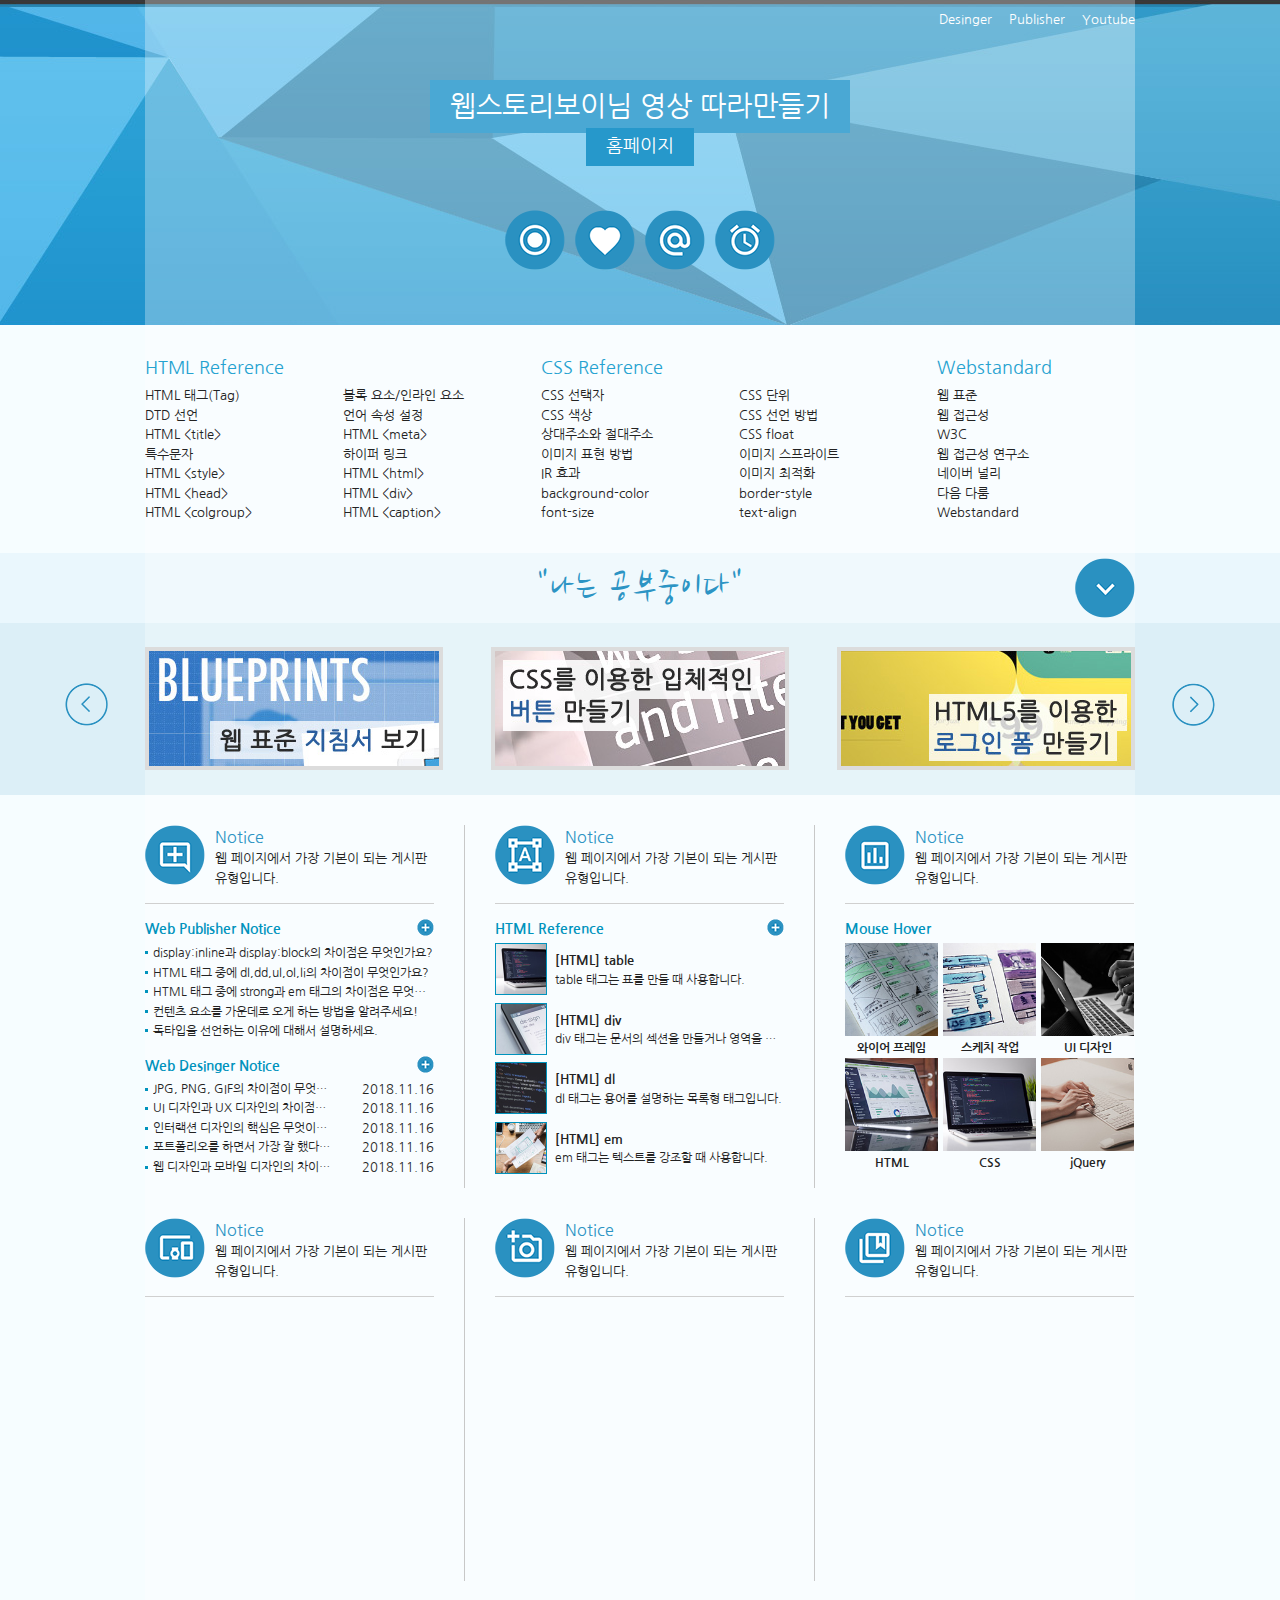
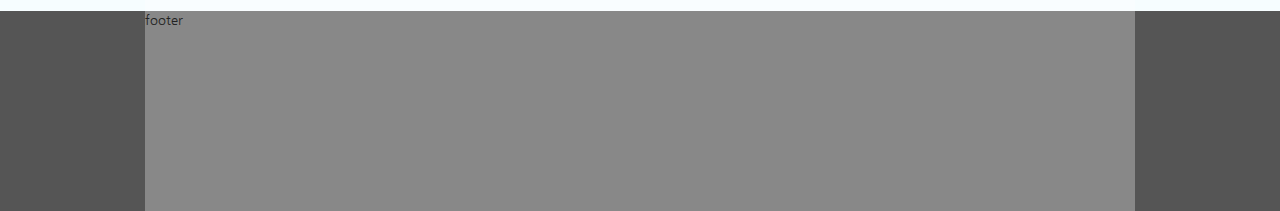
==== 08.WebStandard/index.html @ f5c6f132 "proceed with 22th lecture of 'Webstoryboy'" ====
<!DOCTYPE html>
<html lang="ko">
<head>
    <meta charset="UTF-8">
    <meta http-equiv="X-UA-Compatible" content="IE=edge">
    <meta name="viewport" content="width=device-width, initial-scale=1.0">
    <!-- author:작성자 / description:사이트설명(검색시노출) / keyword:검색키워드 -->
    <meta name="author" content="LeeCorder">
    <meta name="description" content="웹스토리보이님의 웹 표준 사이트 강의 따라만들기">
    <meta name="keyword" content="웹표준, 클론코딩">
    <title>웹표준사이트 따라만들기</title>

    <!-- CSS Style -->
    <link rel="stylesheet" href="./css/reset.css">
    <link rel="stylesheet" href="./css/style.css">

    <!-- WEB Fonts 1 -->
    <link rel="preconnect" href="https://fonts.googleapis.com">
    <link rel="preconnect" href="https://fonts.gstatic.com" crossorigin>
    <link href="https://fonts.googleapis.com/css2?family=Nanum+Gothic&display=swap" rel="stylesheet">
    <!-- WEB Fonts 2  -->
    <link href="https://fonts.googleapis.com/css2?family=Nanum+Brush+Script&display=swap" rel="stylesheet">

</head>
<body>
    <!-- SKIP NAV -->
    <div id="skip">
        <!-- 링크에 class는 사용불가 / id는 사용가능 -->
        <a href="#contents__nav">전체 메뉴 바로가기</a>
        <a href="#contents__banner">배너 영역 바로가기</a>
        <a href="#contents__main">컨텐츠 영역 바로가기</a>
    </div>
    <!-- //SKIP NAV -->


    <div id="wrap">
        <header id="header">
            <div class="container">
                <div class="header">
                    <div class="header__menu">
                        <a href="./index.html">Desinger</a>
                        <a href="./index.html">Publisher</a>
                        <a href="./index.html">Youtube</a>
                    </div>
                    <!-- //header__menu -->
                    <div class="header__title">
                        <h1>웹스토리보이님 영상 따라만들기</h1><br>
                        <a href="index.html">홈페이지</a>
                    </div>
                    <!-- //header__title -->

                    <!-- 이미지를 표현하는 방법
                            1. HTML img태그 이용
                               a. 의미있는 이미지 사용 시
                               b. alt속성으로 대체텍스트 제공

                            2. CSS background속성 이용
                               a. 의미없는 이미지 사용(단순 꾸미기)
                               b. 대체텍스트 미제공
                            
                            3. CSS bacgrond속성 이용하되 의미 있는 이미지 사용
                               a. 웹 표준 준수를 위해 ImageSprite기법, IR(imageReplacement) 이용
                               b. 이미지스프라이트 사용 시 유지보수 쉬우며, image 용량 많이 줄여짐
                            -->
                    <div class="header__icon">
                        <a href="#" class="icon1"><span class="ir_pharkMethod">icon1</span></a>
                        <a href="#" class="icon2"><span class="ir_pharkMethod">icon2</span></a>
                        <a href="#" class="icon3"><span class="ir_pharkMethod">icon3</span></a>
                        <a href="#" class="icon4"><span class="ir_pharkMethod">icon4</span></a>
                    </div>
                    <!-- //header__icon -->
                </div>
            </div>
        </header>
        <!-- //header -->

        <main id="contents">
            <div id="contents__nav">
                <div class="container">
                    <h2 class="ir_screenOut">전체 메뉴</h2>
                    <div class="nav">
                        <div>
                            <h3>HTML Reference</h3>
                            <ol>
                                <li><a href="#">HTML 태그(Tag)</a></li>
                                <li><a href="#">블록 요소/인라인 요소</a></li>
                                <li><a href="#">DTD 선언</a></li>
                                <li><a href="#">언어 속성 설정</a></li>
                                <li><a href="#">HTML &lt;title&gt;</a></li>
                                <li><a href="#">HTML &lt;meta&gt;</a></li>
                                <li><a href="#">특수문자</a></li>
                                <li><a href="#">하이퍼 링크</a></li>
                                <li><a href="#">HTML &lt;style&gt;</a></li>
                                <li><a href="#">HTML &lt;html&gt;</a></li>
                                <li><a href="#">HTML &lt;head&gt;</a></li>
                                <li><a href="#">HTML &lt;div&gt;</a></li>
                                <li><a href="#">HTML &lt;colgroup&gt;</a></li>
                                <li><a href="#">HTML &lt;caption&gt;</a></li>
                            </ol>
                        </div>
                        <div>
                            <h3>CSS  Reference</h3>
                            <ol>
                                <li><a href="#">CSS 선택자</a></li>
                                <li><a href="#">CSS 단위</a></li>
                                <li><a href="#">CSS 색상</a></li>
                                <li><a href="#">CSS 선언 방법</a></li>
                                <li><a href="#">상대주소와 절대주소</a></li>
                                <li><a href="#">CSS float</a></li>
                                <li><a href="#">이미지 표현 방법</a></li>
                                <li><a href="#">이미지 스프라이트</a></li>
                                <li><a href="#">IR 효과</a></li>
                                <li><a href="#">이미지 최적화</a></li>
                                <li><a href="#">background-color</a></li>
                                <li><a href="#">border-style</a></li>
                                <li><a href="#">font-size</a></li>
                                <li><a href="#">text-align</a></li>
                            </ol>                            
                        </div>
                        <div class="last">
                            <h3>Webstandard</h3>
                            <ol>
                                <li><a href="#">웹 표준</a></li>
                                <li><a href="#">웹 접근성</a></li>
                                <li><a href="#">W3C</a></li>
                                <li><a href="#">웹 접근성 연구소</a></li>
                                <li><a href="#">네이버 널리</a></li>
                                <li><a href="#">다음 다룸</a></li>
                                <li><a href="#">Webstandard</a></li>
                            </ol>
                        </div>
                    </div>
                </div>
            </div>
            <!-- //contents__nav -->
            <div id="contents__title">
                <div class="container">
                    <div class="title">
                        <h2>"나는 공부중이다"</h2>
                        <a href="#" class="btn"><span class="ir_pharkMethod">전체메뉴</span></a>
                    </div>
                </div>
            </div>
            <!-- //contents__title -->
            <div id="contents__banner">
                <div class="container">
                    <div class="banner">
                    <a href="#" class="prev"><span class="ir_screenOut">이전 이미지</span></a>
                    <ul>
                        <li class="banner__img1"><a href="#"><img src="img/banner_link1.jpg" alt="웹 표준 지침서 보기"></a></li>
                        <li class="banner__img2"><a href="#"><img src="img/banner_link2.jpg" alt="CSS 버튼 만들기"></a></li>
                        <li class="banner__img3"><a href="#"><img src="img/banner_link3.jpg" alt="로그인 폼 만들기"></a></li>
                    </ul>
                    <a href="#" class="next"><span class="ir_screenOut">다음 이미지</span></a>
                    </div>
                </div>
            </div>
            <!-- //contents__banner -->
            <div id="contents__main">
                <div class="container">
                    <div class="contents__column">
                        <div class="column col1">
                            <h3><span class="icon_img ir_screenOut">아이콘</span><span class="icon_title">Notice</span></h3>
                            <p class="icon_description">웹 페이지에서 가장 기본이 되는 게시판 유형입니다.</p>
                            <!-- 게시판 -->
                            <div class="notice">
                                <h4>Web Publisher Notice</h4>
                                <ul>
                                    <li><a href="#">display:inline과 display:block의 차이점은 무엇인가요?</a></li>
                                    <li><a href="#">HTML 태그 중에 dl,dd,ul,ol,li의 차이점이 무엇인가요?</a></li>
                                    <li><a href="#">HTML 태그 중에 strong과 em 태그의 차이점은 무엇인가요?</a></li>
                                    <li><a href="#">컨텐츠 요소를 가운데로 오게 하는 방법을 알려주세요!</a></li>
                                    <li><a href="#">독타입을 선언하는 이유에 대해서 설명하세요.</a></li>
                                </ul>
                                <a href="#" class="more ir_screenOut" title="더보기">더 보기</a>
                            </div>
                            <!-- //게시판 -->
                            <!-- 게시판2 -->
                            <div class="notice2">
                                <h4>Web Desinger Notice</h4>
                                <ul>
                                    <li><a href="#">JPG, PNG, GIF의 차이점이 무엇인가요?</a><span>2018.11.16</span></li>
                                    <li><a href="#">UI 디자인과 UX 디자인의 차이점을 설명하세요.</a><span>2018.11.16</span></li>
                                    <li><a href="#">인터랙션 디자인의 핵심은 무엇이라고 생각하나요?</a><span>2018.11.16</span></li>
                                    <li><a href="#">포트폴리오를 하면서 가장 잘 했다고 생각하는 부분은 무엇인가요?</a><span>2018.11.16</span></li>
                                    <li><a href="#">웹 디자인과 모바일 디자인의 차이가 무엇이라고 생각하나요?</a><span>2018.11.16</span></li>
                                </ul>
                                <a href="#" class="more ir_screenOut" title="더보기">더보기</a>
                            </div>
                            <!-- //게시판2 -->
                        </div>
                        <!-- //col1 -->

                        <div class="column col2">
                            <h3><span class="icon_img ir_screenOut">아이콘</span><span class="icon_title">Notice</span></h3>
                            <p class="icon_description">웹 페이지에서 가장 기본이 되는 게시판 유형입니다.</p>
                            <!-- 게시판3 -->
                            <div class="notice3">
                                <h4>HTML Reference</h4>
                                <ul>
                                    <li>
                                        <a href="#">
                                            <img src="img/notice01.jpg" alt="이미지1">
                                            <strong>[HTML] table</strong>
                                            <span>table 태그는 표를 만들 때 사용합니다.</span>
                                        </a>
                                    </li>
                                    <li>
                                        <a href="#">
                                            <img src="img/notice02.jpg" alt="이미지2">
                                            <strong>[HTML] div</strong>
                                            <span>div 태그는 문서의 섹션을 만들거나 영역을 나눌 때 사용합니다.</span>
                                        </a>
                                    </li>
                                    <li>
                                        <a href="#">
                                            <img src="img/notice03.jpg" alt="이미지3">
                                            <strong>[HTML] dl</strong>
                                            <span>dl 태그는 용어를 설명하는 목록형 태그입니다.</span>
                                        </a>
                                    </li>
                                    <li>
                                        <a href="#">
                                            <img src="img/notice04.jpg" alt="이미지4">
                                            <strong>[HTML] em</strong>
                                            <span>em 태그는 텍스트를 강조할 때 사용합니다.</span>
                                        </a>
                                    </li>
                                </ul>
                                <a href="#" class="more ir_screenOut" title="더보기">더보기</a>                                
                            </div>
                            <!-- //게시판3 -->
                        </div>
                        <!-- //col2 -->

                        <div class="column col3">
                            <h3><span class="icon_img ir_screenOut">아이콘</span><span class="icon_title">Notice</span></h3>
                            <p class="icon_description">웹 페이지에서 가장 기본이 되는 게시판 유형입니다.</p>
                            <!-- 게시판4 hover효과-->
                            <div class="notice__hover">
                                <h4>Mouse Hover</h4>
                                <ul>
                                    <li>
                                        <a href="#">
                                            <span><img src="img/sban01.jpg" alt="이미지1">
                                                <em>바로가기</em></span>
                                            <strong>와이어 프레임</strong>
                                        </a>
                                    </li>
                                    <li>
                                        <a href="#">
                                            <span><img src="img/sban02.jpg" alt="이미지2">
                                                <em>바로가기</em></span>
                                            <strong>스케치 작업</strong> 
                                        </a>
                                    </li>
                                    <li>
                                        <a href="#">
                                            <span><img src="img/sban03.jpg" alt="이미지3">
                                                <em>바로가기</em></span>
                                            <strong>UI 디자인</strong>
                                        </a>
                                    </li>
                                </ul>
                            </div>
                            <!-- //게시판4 -->
                            <!-- 게시판4 hover효과2-->
                            <div class="notice__hover2">
                                <h4 class="ir_screenOut">Mouse Hover</h4>
                                <ul>
                                    <li>
                                        <a href="#">
                                            <span><img src="img/sban04.jpg" alt="이미지4">
                                                <em>바로가기</em></span>
                                            <strong>HTML</strong>
                                        </a>
                                    </li>
                                    <li>
                                        <a href="#">
                                            <span><img src="img/sban05.jpg" alt="이미지5"> 
                                                <em>바로가기</em></span>
                                            <strong>CSS</strong> 
                                        </a>
                                    </li>
                                    <li>
                                        <a href="#">
                                            <span><img src="img/sban06.jpg" alt="이미지6">
                                                <em>바로가기</em></span>
                                            <strong>jQuery</strong>
                                        </a>
                                    </li>
                                </ul>
                            </div>
                            <!-- //게시판4 -->
                        </div>
                        <!-- //col3 -->
                        
                        <div class="column col4">
                            <h3><span class="icon_img ir_screenOut">아이콘</span><span class="icon_title">Notice</span></h3>
                            <p class="icon_description">웹 페이지에서 가장 기본이 되는 게시판 유형입니다.</p>
                        </div>
                        <!-- //col4 -->
                        
                        <div class="column col5">
                            <h3><span class="icon_img ir_screenOut">아이콘</span><span class="icon_title">Notice</span></h3>
                            <p class="icon_description">웹 페이지에서 가장 기본이 되는 게시판 유형입니다.</p>
                        </div>
                        <!-- //col5 -->
                        
                        <div class="column col6">
                            <h3><span class="icon_img ir_screenOut">아이콘</span><span class="icon_title">Notice</span></h3>
                            <p class="icon_description">웹 페이지에서 가장 기본이 되는 게시판 유형입니다.</p>
                        </div>
                        <!-- //col6 -->
                    </div>
                </div>
            </div>
            <!-- //contents__main -->
        </main>
        <!-- //contents -->

        <footer id="footer">
            <div class="container">footer</div>
        </footer>
    </div>
    <!-- //wrap -->
</body>
</html>
---- 08.WebStandard/css/style.css ----
@charset "utf-8";

/* 스킵 */
#skip {
    position: relative;
}
#skip a {
    position: absolute;
    left: 0;
    top: -35px;
    border: 1px solid #fff;
    background-color: #333;
    line-height: 30px;
    text-align: center;
}
#skip a:active,
#skip a:focus {top: 0;}

/* 레이아웃 */
/* #wrap {
    width: 100%;
} */
#header {
/*     width: 100%; */
    height: 325px;
    background: url(../img/header_bg.jpg) center top repeat-x;
}
/* #contents {
    width: 100%;
    height: 800px;
    background-color: #ccc;
} */
#footer {
/*     width: 100%; */
    height: 200px;
    background-color: #555;
}

/* 컨테이너 */
.container {
    width: 990px;
    margin: 0 auto;
    height: inherit;
    background-color: rgba(255, 255, 255, 0.3);
}

/* 컨텐츠 레이아웃 */
#contents__nav {
/*     width: 100%;
    height: 200px; */
    background-color: #f6fdff;
}
#contents__title {
/*     width: 100%;
    height: 200px; */
    background-color: #eaf7fd;
}
#contents__banner {
/*     width: 100%;
    height: 200px; */
    background-color: #dceff7;
}
#contents__main {
/*     width: 100%;
    height: 200px; */
    background-color: #f6fdff;
}

/* 헤더 */

.header .header__menu {
    text-align: right;
}
.header .header__menu a {
    color: #fff;
    padding: 10px 0px 10px 13px;
    display: inline-block;
}
.header .header__menu a:hover {
    color: #666;
}

.header .header__title {
    text-align: center;
}
.header .header__title h1 {
    display: inline-block;
    background-color: #4aa8d4;
    font-size: 28px;
    padding: 5px 20px 6px 20px;
    color: #fff;
    margin-top: 40px;
    font-weight: normal;
/*     text-transform: uppercase; */
}

.header .header__title a {
    display: inline-block;
    background-color: #2698cb;
    font-size: 18px;
    color: #fff;
    padding: 5px 20px 6px 20px;
    margin-top: -5px;
}

.header .header__icon {
    text-align: center;
    margin-top: 30px;
}
.header .header__icon a {
    width: 60px;
    height: 60px;
    background: url(../img/icon.png);
    display: inline-block;
    margin: 0 3px;
}
/* ImageSprite icon */
.header .header__icon a.icon1 {
    background-position: 0 0;
}
.header .header__icon a.icon2 {
    background-position: 0 -60px;
}
.header .header__icon a.icon3 {
    background-position: 0 -120px;
}
.header .header__icon a.icon4 {
    background-position: 0 -180px;
}

/* MouseOver Effect */
.header .header__icon a.icon1:hover {
    background-position: -60px 0;
}
.header .header__icon a.icon2:hover {
    background-position: -60px -60px;
}
.header .header__icon a.icon3:hover {
    background-position: -60px -120px;
}
.header .header__icon a.icon4:hover {
    background-position: -60px -180px;
}

/* float:left 로 인한 영역깨짐(height:0) 방지법
    1. 깨지는 영역에 똑같이 float:left 사용.(X)
        -모든 박스에 float:left를 사용해야 함
    2. float의 성질을 차단하는 clear:both 사용(X)
        -어떤 영역이 깨졌는지 찾기 어려움.
    3. float를 사용한 상위 박스한테 overflow:hidden 사용(완벽하진 않지만 그나마 사용)
    4. clearfix를 사용(제일 좋은 방법)
*/

/* 전체 메뉴 */
.nav {
    overflow: hidden;
    padding: 30px 0;
}
.nav > div {
    float: left;
    width: 40%;
}
.nav > div:last-child {
    width: 20%;
}
.nav > div h3 {
    font-size: 18px;
    color: #25a2d0;
    margin-bottom: 4px;
}

.nav > div ol {
    overflow: hidden;
}
.nav > div ol li {
    float: left;
    width: 50%;
} 

.nav > div.last ol li {
    width: 100%;
}

.nav > div ol li a:hover {
    text-decoration: underline;
}


/* 메인영역 타이틀 */
.title {
    position: relative;
    /* position:relative의 3가지 역할
        1. 기준점 역할 */
}
.title h2 {
    font-size: 40px;
    text-align: center;
    padding: 5px 0;
    letter-spacing: 2px;
    color: #2c94c4;
    font-family: 'Nanum Brush Script', cursive;
}
.title .btn {
    position: absolute;
    /* position 많이 사용 시 반응형에서 힘들다 많이 안쓰는게 좋음 */
    top: 5px;
    right: 0;
    width: 60px;
    height: 60px;
    background: url(../img/icon.png) no-repeat 0 -600px;
}

/* 배너영역 */

.banner {
    position: relative;
    padding: 24px 0 20px;
}

.banner a.prev {
    position: absolute;
    left: -80px;
    top: 60px;
    width: 43px;
    height: 43px;
    background: url(../img/icon.png) no-repeat -150px 0;
}
.banner a.next {
    position: absolute;
    right: -80px;
    top: 60px;
    width: 43px;
    height: 43px;
    background: url(../img/icon.png) no-repeat -150px -43px;
}
.banner a.prev:hover {background-position: -193px 0; }
.banner a.next:hover {background-position: -193px -43px; }

.banner ul {
    overflow: hidden;
}
.banner ul li {
    float: left;
    width: 330px;
}
/* img는 인라인구조 */
.banner ul li img {
    border: 4px solid #dcdcdc;
}
.banner ul li img:hover {
    border-color: #98bcbc;
}
/* .banner ul li:last-child {
    text-align: right;
}
.banner ul li:nth-child(2) {
    text-align: center;
} 
Cross Browsing 방법은 아래처럼*/

/* text-align 속성은 inline구조에서 사용가능
    block에서는 안먹힘 */
.banner ul li.banner__img1 {
    text-align: left;
}
.banner ul li.banner__img2 {
    text-align: center;
}
.banner ul li.banner__img3 {
    text-align: right;
}

/* 컨텐츠 영역 */
/* column class 공통요소 */
.contents__column {
    overflow: hidden;
    padding-top: 30px;
}
.contents__column .column {
    width: 289px;
    height: 363px;
    float: left;
    margin: 0 30px 30px 0;
    padding-right: 30px;
    position: relative;
}
/* column class 개별요소 */
.contents__column .col1 {
    border-right: 1px solid #c8c8c8;
}
.contents__column .col2 {
    border-right: 1px solid #c8c8c8;
}
.contents__column .col3 {
    margin-right: 0;
    padding-right: 0;

}
.contents__column .col4 {
    border-right: 1px solid #c8c8c8;
}
.contents__column .col5 {
    border-right: 1px solid #c8c8c8;
}
.contents__column .col6 {
    margin-right: 0;
    padding-right: 0;
}

.contents__column .column .icon_img {
    display: block;
    width: 60px;
    height: 60px;
    background: url(../img/icon.png) no-repeat;
    position: absolute;
    left: 0;
    top: 0;
}
.contents__column .column .icon_title {
    padding-left: 70px;
    font-size: 16px;
    color: #2c94c4;
}
.contents__column .column .icon_description {
    padding-left: 70px;
    padding-bottom: 15px;
    border-bottom: 1px solid #d0d0d0;
    margin-bottom: 15px;
}

.contents__column .col1 .icon_img {
    background-position: 0px -240px;
}
.contents__column .col1 .icon_img:hover {
    background-position: -60px -240px;
}

.contents__column .col2 .icon_img {
    background-position: 0px -300px;
}
.contents__column .col2 .icon_img:hover {
    background-position: -60px -300px;
}

.contents__column .col3 .icon_img {
    background-position: 0px -360px;
}
.contents__column .col3 .icon_img:hover {
    background-position: -60px -360px;
}

.contents__column .col4 .icon_img {
    background-position: 0px -420px;
}
.contents__column .col4 .icon_img:hover {
    background-position: -60px -420px;
}

.contents__column .col5 .icon_img {
    background-position: 0px -480px;
}
.contents__column .col5 .icon_img:hover {
    background-position: -60px -480px;
}

.contents__column .col6 .icon_img {
    background-position: 0px -540px;
}
.contents__column .col6 .icon_img:hover {
    background-position: -60px -540px;
}

/* 게시판 영역 */
.notice {
    position: relative;
}
.notice h4 {
    font-size: 14px;
    color: #0093bd;
    padding-bottom: 3px;
    font-weight: bold;
}
.notice ul li {
    /* 한줄효과 넣기 */
    overflow: hidden;
    text-overflow: ellipsis;
    white-space: nowrap;
    background: url(../img/dot.gif) no-repeat 0 8px;
    padding-left: 8px;
}
.notice ul li a {
    font-size: 12px;
}
.notice a.more {
    position: absolute;
    right: 0;
    top: 0;
    display: block;
    background: url(../img/icon.png) no-repeat -150px -90px;
    width: 17px;
    height: 17px;
}

/* 게시판2 영역(날짜가 있는 게시판) */
.notice2 {
    position: relative;
    margin-top: 15px;
}
.notice2 h4 {
    font-size: 14px;
    color: #0093bd;
    padding-bottom: 3px;
    font-weight: bold;
}
.notice2 li {
    overflow: hidden;
    background: url(../img/dot.gif) no-repeat 0 8px;
    padding-left: 8px;
}
.notice2 li a {
    float: left;
    width: 65%;
    font-size: 12px;
    overflow: hidden;
    text-overflow: ellipsis;
    white-space: nowrap;
}
.notice2 li span {
    float: right;
    width: 30%;
    text-align: right;
}
.notice2 a.more {
    position: absolute;
    right: 0;
    top: 0;
    display: block;
    background: url(../img/icon.png) no-repeat -150px -90px;
    width: 17px;
    height: 17px;
}

/* 게시판3 이미지활용 게시판 */
.notice3 {
    position: relative;
}
.notice3 h4 {
    font-size: 14px;
    color: #0093bd;
    padding-bottom: 3px;
    font-weight: bold;
}
.notice3 li {
    position: relative;
    padding: 8px 0 14px 60px;
}
.notice3 li a img {
    width: 50px;
    position: absolute;
    left: 0;
    top: 0;
    border: 1px solid #0093bd;
}
.notice3 li a strong {
    display: block;
    overflow: hidden;
    text-overflow: ellipsis;
    white-space: nowrap;
}
.notice3 li a span {
    display: block;
    overflow: hidden;
    text-overflow: ellipsis;
    white-space: nowrap;
    font-size: 12px;
}
.notice3 a.more {
    position: absolute;
    right: 0;
    top: 0;
    display: block;
    background: url(../img/icon.png) no-repeat -150px -90px;
    width: 17px;
    height: 17px;
}

/* 게시판4 마우스오버효과 1 */
.notice__hover h4 {
    font-size: 14px;
    color: #0093bd;
    padding-bottom: 3px;
    font-weight: bold;
}
.notice__hover ul {
    overflow: hidden;
}
.notice__hover li {
    float: left;
    width: 93px;
    margin-right: 5px;
    text-align: center;
}

.notice__hover li:last-child {
    margin-right: 0;
}

.notice__hover li a span {
    position: relative;
    display: block;
    width: 93px;
    height: 93px;
    line-height: 93px;
}

.notice__hover li a span img {
    width: 100%;
}

.notice__hover li a span em {
    visibility: hidden;
    position: absolute;
    left: 0;
    top: 0;
    background: rgba(0, 0, 0, 0.7);
    color: #fff;
    width: 100%;
    height: 100%;
}

.notice__hover li a span:hover em {
    visibility: visible;
}

.notice__hover li a strong {
    padding-top: 3px;
    display: inline-block;
    font-size: 12px;
}

/* 게시판4 마우스오버효과 2 */
.notice__hover2 ul {
    overflow: hidden;
}
.notice__hover2 li {
    float: left;
    width: 93px;
    margin-right: 5px;
    text-align: center;
}

.notice__hover2 li:last-child {
    margin-right: 0;
}

.notice__hover2 li a span {
    position: relative;
    display: block;
    width: 93px;
    height: 93px;
}

.notice__hover2 li a span img {
    width: 100%;
}

.notice__hover2 li a span em {
    visibility: hidden;
    position: absolute;
    left: 0;
    bottom: 0; 
    background: rgba(0, 0, 0, 0.7);
    color: #fff;
    width: 100%;
}

.notice__hover2 li a span:hover em {
    visibility: visible;
}

.notice__hover2 li a strong {
    padding-top: 3px;
    display: inline-block;
    font-size: 12px;
}
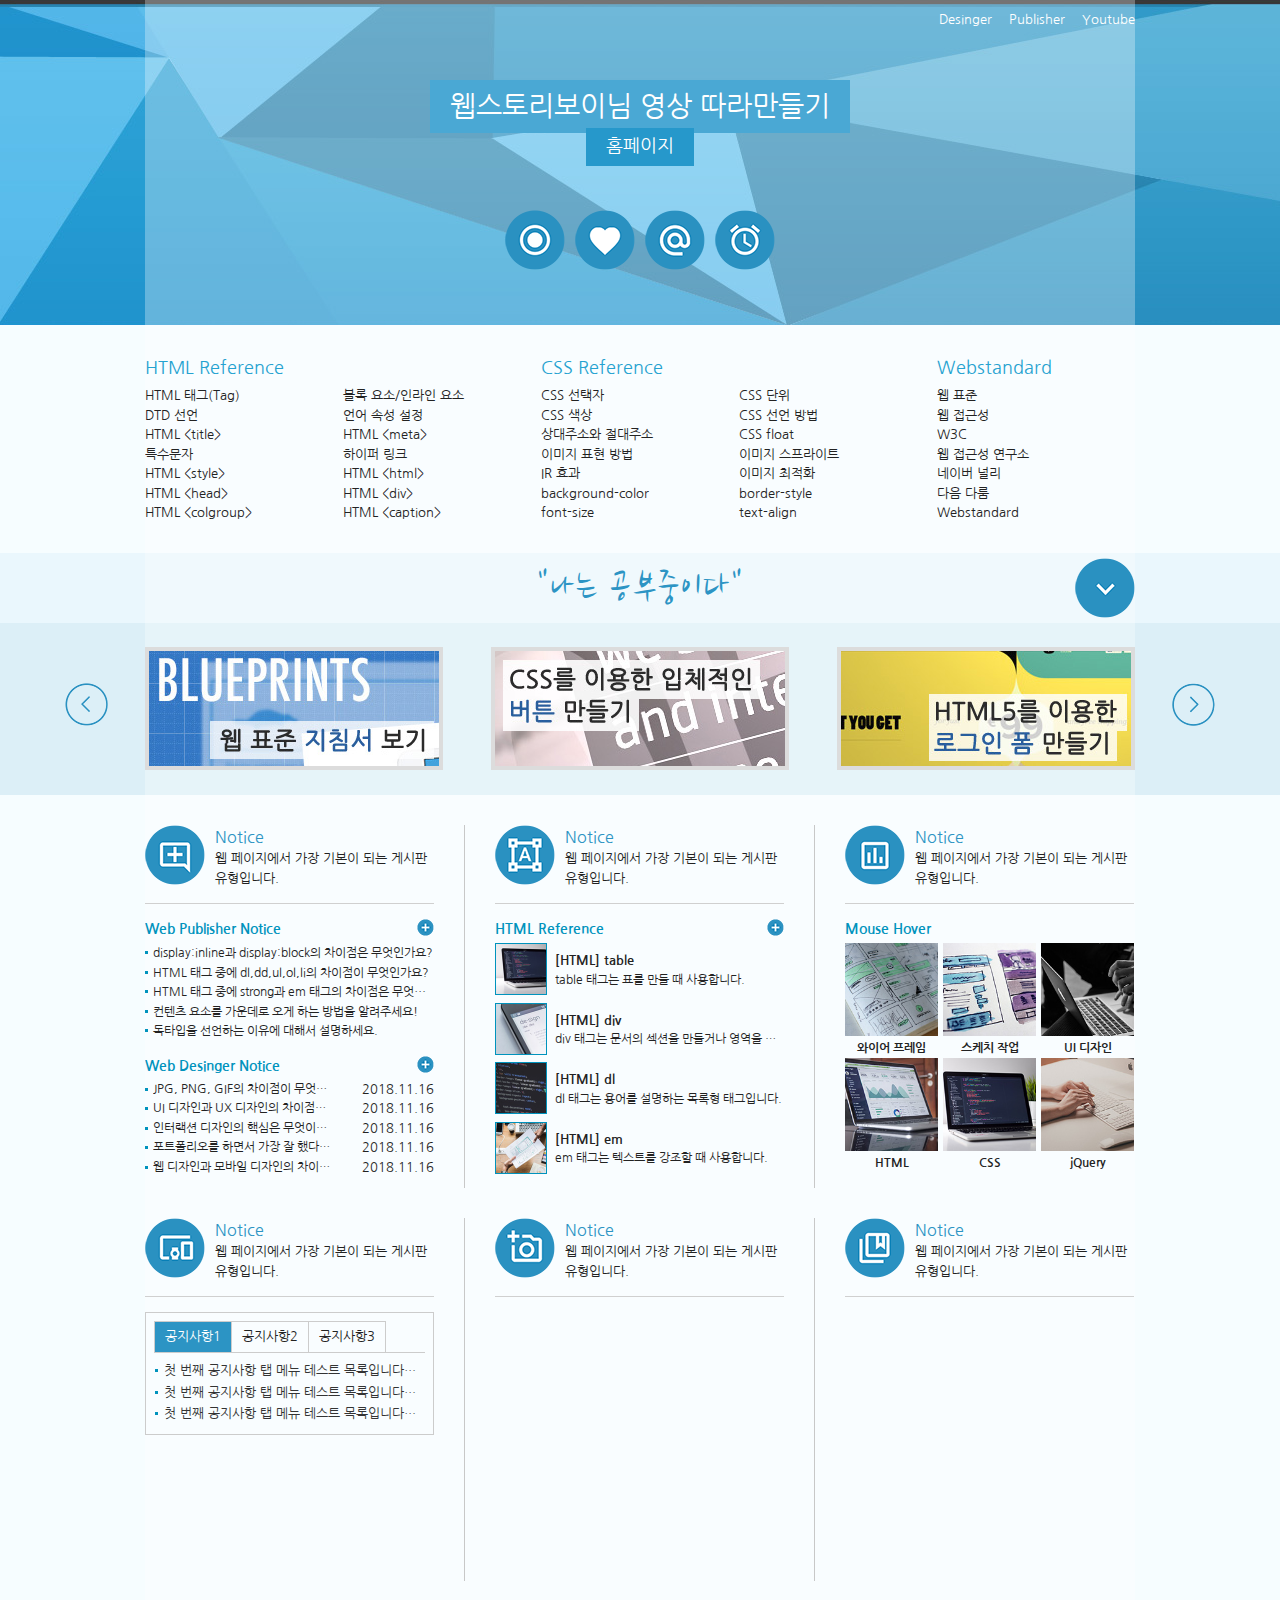
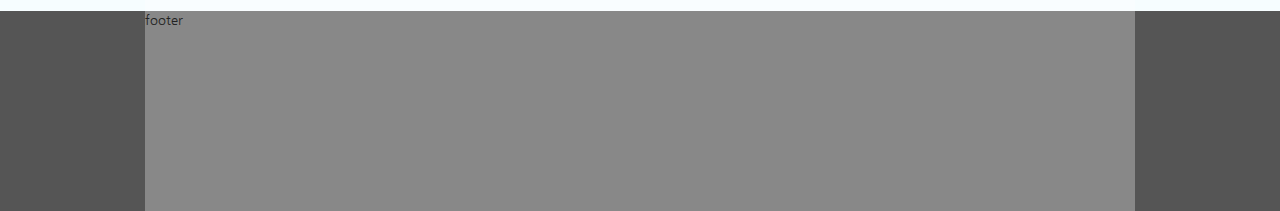
==== commit ef0b95b2: "proceed with 23th lecture of 'Webstoryboy'" ====
--- a/08.WebStandard/index.html
+++ b/08.WebStandard/index.html
@@ -264,7 +264,7 @@
                                 </ul>
                             </div>
                             <!-- //게시판4 -->
-                            <!-- 게시판4 hover효과2-->
+                            <!-- 게시판5 hover효과2-->
                             <div class="notice__hover2">
                                 <h4 class="ir_screenOut">Mouse Hover</h4>
                                 <ul>
@@ -291,13 +291,44 @@
                                     </li>
                                 </ul>
                             </div>
-                            <!-- //게시판4 -->
+                            <!-- //게시판5 -->
                         </div>
                         <!-- //col3 -->
                         
                         <div class="column col4">
                             <h3><span class="icon_img ir_screenOut">아이콘</span><span class="icon_title">Notice</span></h3>
                             <p class="icon_description">웹 페이지에서 가장 기본이 되는 게시판 유형입니다.</p>
+                            <!-- 탭메뉴 -->
+                            <div class="tabMenu">
+                                <h4 class="ir_screenOut">탭메뉴 제목</h4>
+                                <ul class="tabMenu__list">
+                                    <li class="active">
+                                        <a href="#">공지사항1</a>
+                                        <ul class="tabMenu__notice">
+                                            <li><a href="#">첫 번째 공지사항 탭 메뉴 테스트 목록입니다. 첫 번째 공지사항 탭 메뉴 테스트 목록입니다.</a></li>
+                                            <li><a href="#">첫 번째 공지사항 탭 메뉴 테스트 목록입니다. 첫 번째 공지사항 탭 메뉴 테스트 목록입니다.</a></li>
+                                            <li><a href="#">첫 번째 공지사항 탭 메뉴 테스트 목록입니다. 첫 번째 공지사항 탭 메뉴 테스트 목록입니다.</a></li>
+                                        </ul>
+                                    </li>
+                                    <li>
+                                        <a href="#">공지사항2</a>
+                                        <ul class="tabMenu__notice" style="display: none;">
+                                            <li><a href="#">두 번째 공지사항 탭 메뉴 테스트 목록입니다.</a></li>
+                                            <li><a href="#">두 번째 공지사항 탭 메뉴 테스트 목록입니다.</a></li>
+                                            <li><a href="#">두 번째 공지사항 탭 메뉴 테스트 목록입니다.</a></li>
+                                        </ul>
+                                    </li>
+                                    <li>
+                                        <a href="#">공지사항3</a>
+                                        <ul class="tabMenu__notice" style="display: none;">
+                                            <li><a href="#">세 번째 공지사항 탭 메뉴 테스트 목록입니다.</a></li>
+                                            <li><a href="#">세 번째 공지사항 탭 메뉴 테스트 목록입니다.</a></li>
+                                            <li><a href="#">세 번째 공지사항 탭 메뉴 테스트 목록입니다.</a></li>
+                                        </ul>
+                                    </li>
+                                </ul>
+                            </div>
+                            <!-- //탭메뉴 -->
                         </div>
                         <!-- //col4 -->
                         
--- a/08.WebStandard/css/style.css
+++ b/08.WebStandard/css/style.css
@@ -582,4 +582,65 @@
     padding-top: 3px;
     display: inline-block;
     font-size: 12px;
+}
+
+/* 탭메뉴 게시판 */
+/* 콘텐츠 요소를 보이지 않게 하는 방법
+    1. display:none; !== block (영역이 사라짐)
+    2. visivility:hidden; !== visible (영역유지)
+    3. opacity:0; !== 1 (영역유지)
+    4. IR효과
+*/
+
+.tabMenu {
+    position: relative;
+    border: 1px solid #ccc;
+    padding: 8px;
+    height: 105px;
+}
+.tabMenu__list {
+    overflow: hidden;
+    border-bottom: 1px solid #ccc;
+}
+.tabMenu__list li {
+    float: left;
+    border: 1px solid #ccc;
+    margin-right: -1px;
+    margin-bottom: -1px;
+}
+.tabMenu__list li a {
+    padding: 5px 10px;
+    display: block; 
+}
+.tabMenu__list li .tabMenu__notice {
+    width: 270px;
+    position: absolute;
+    top: 48px;
+    left: 0;
+    border: 0;
+}
+.tabMenu__list li .tabMenu__notice li {
+    float: none;
+    border: 0;
+    background: url(../img/dot.gif) no-repeat 9px 8px;
+    padding-left: 18px;
+}
+.tabMenu__list li .tabMenu__notice li a {
+    overflow: hidden;
+    text-overflow: ellipsis;
+    white-space: nowrap;
+    width: 100%;
+    padding: 0 0 3px 0;
+    /* 
+    padding-left: 8px; */
+}
+
+.tabMenu__list .active {
+    background: #2c94c4;
+}
+.tabMenu__list .active a {
+    color: #fff;
+}
+.tabMenu__list .active li a {
+    color: #333;
 }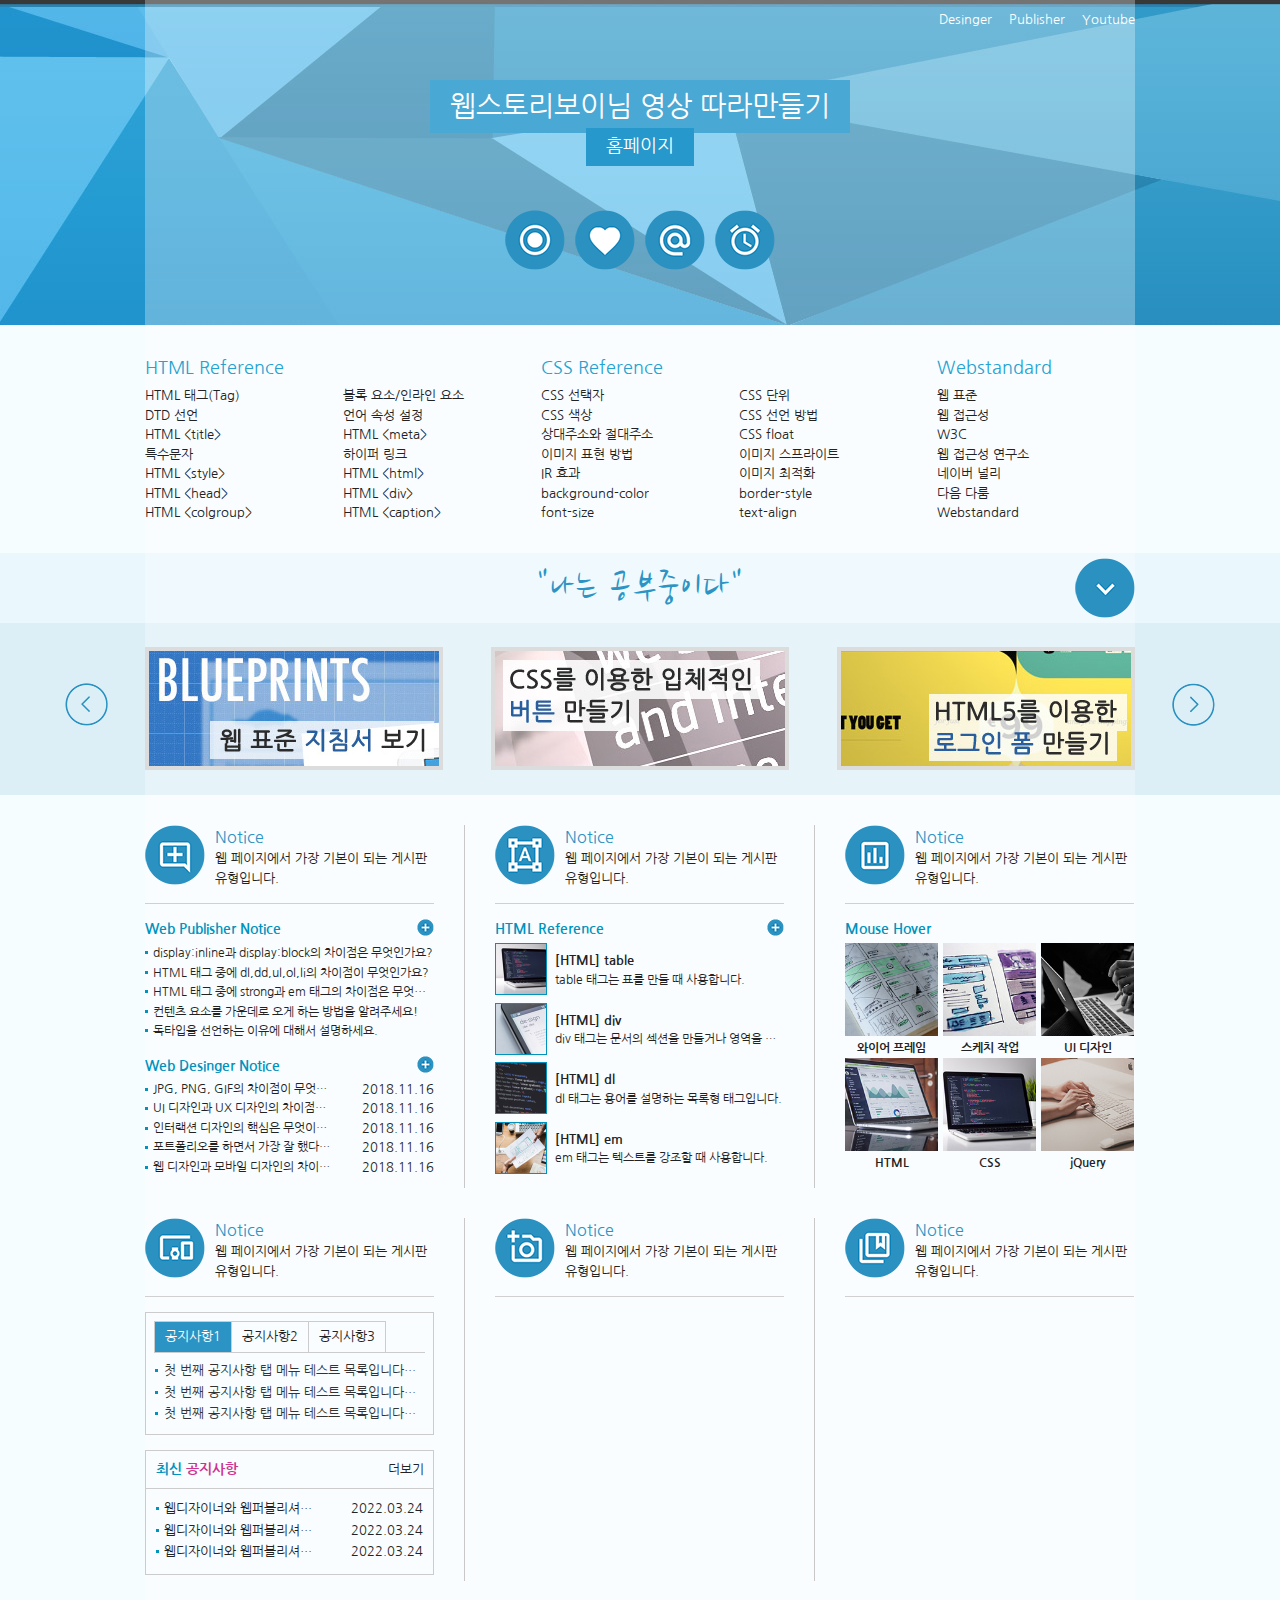
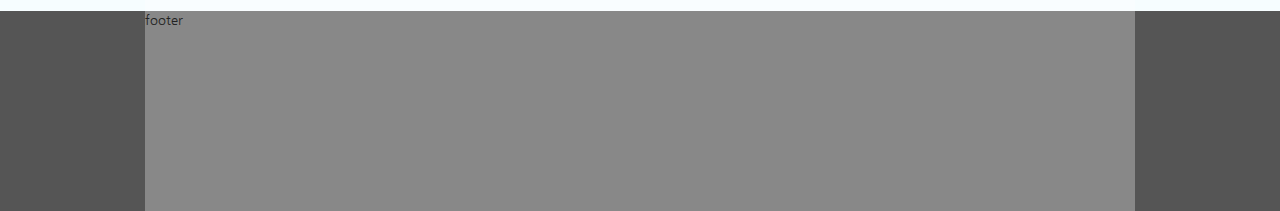
==== commit e6b6d25a: "proceed with 24th lecture of 'Webstoryboy'" ====
--- a/08.WebStandard/index.html
+++ b/08.WebStandard/index.html
@@ -329,6 +329,28 @@
                                 </ul>
                             </div>
                             <!-- //탭메뉴 -->
+
+                            <!-- recentNotice -->
+                            <div class="recentNotice">
+                                <h4>최신 <em>공지사항</em></h4>
+                                <ul>
+                                    <li>
+                                        <a href="">웹디자이너와 웹퍼블리셔의 차이점은 무엇인가요?</a>
+                                        <span>2022.03.24</span>
+                                    </li>
+                                    <li>
+                                        <a href="">웹디자이너와 웹퍼블리셔의 차이점은 무엇인가요?</a>
+                                        <span>2022.03.24</span>
+                                    </li>
+                                    <li>
+                                        <a href="">웹디자이너와 웹퍼블리셔의 차이점은 무엇인가요?</a>
+                                        <span>2022.03.24</span>
+                                    </li>
+                                </ul>
+                                <a href="#" class="more" title="더보기">더보기</a>
+                            </div>
+                            <!-- //recentNotice -->
+
                         </div>
                         <!-- //col4 -->
                         
--- a/08.WebStandard/css/style.css
+++ b/08.WebStandard/css/style.css
@@ -643,4 +643,48 @@
 }
 .tabMenu__list .active li a {
     color: #333;
+}
+
+/* recentNotice */
+
+.recentNotice {
+    position: relative;
+    border: 1px solid #ccc;
+    margin-top: 15px;
+}
+.recentNotice h4 {
+    font-size: 14px;
+    color: #0093bd;
+    padding: 8px 10px;
+    font-weight: 700;
+    border-bottom: 1px solid #ccc;
+}
+.recentNotice h4 em {
+    color: #cf3292;
+}
+.recentNotice ul {
+    padding: 10px;
+}
+.recentNotice ul li {
+    overflow: hidden;
+    background: url(../img/dot.gif) no-repeat 0 8px;
+    padding-left: 8px;
+    padding-bottom: 2px;
+}
+.recentNotice ul li a {
+    float: left;
+    width: 60%;
+    overflow: hidden;
+    text-overflow: ellipsis;
+    white-space: nowrap;
+}
+.recentNotice ul li span {
+    float: right;
+    width: 30%;
+    text-align: right;
+}
+.recentNotice a.more {
+    position: absolute;
+    top: 9px;
+    right: 9px;
 }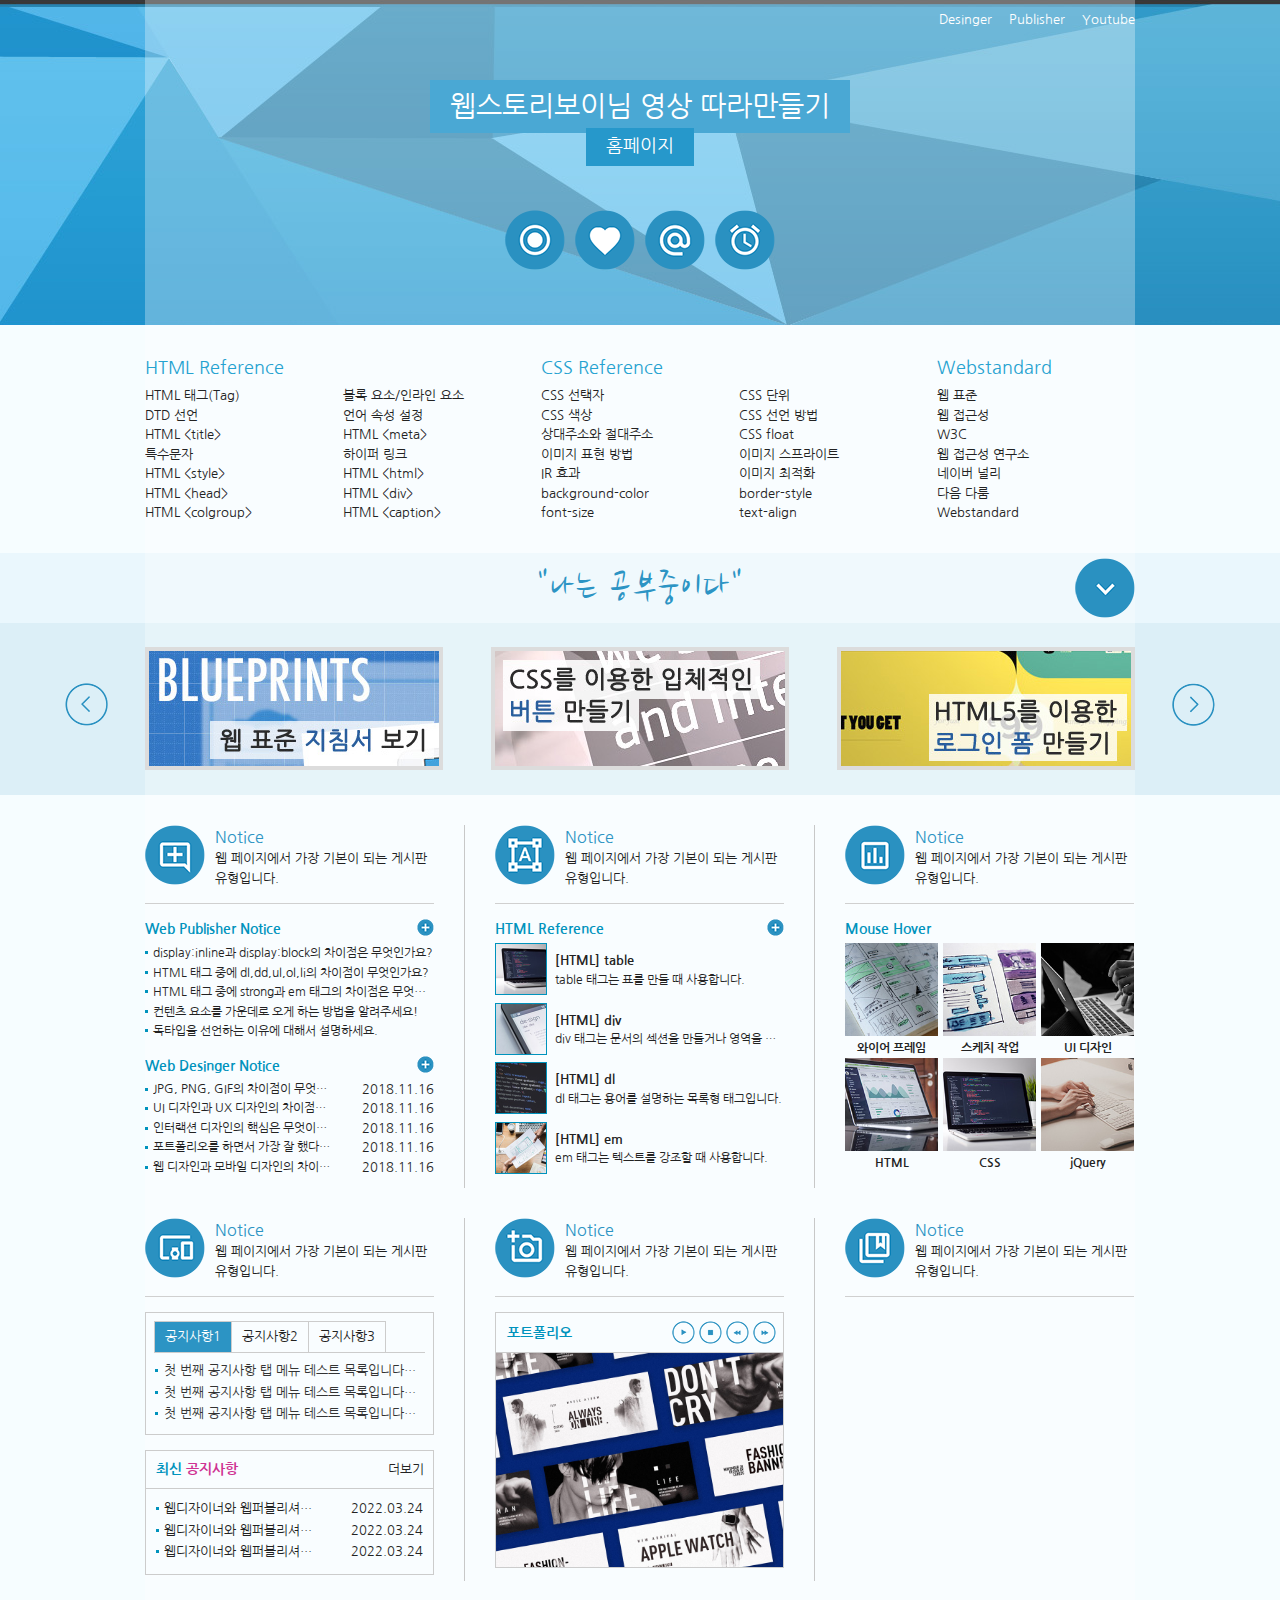
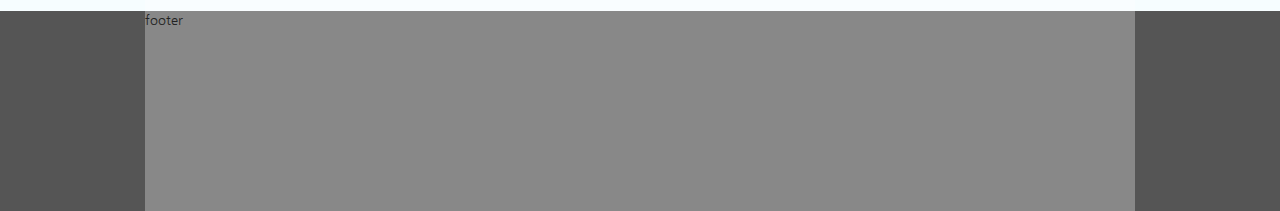
==== commit 3f45c4c5: "proceed with 25th lecture of 'Webstoryboy'" ====
--- a/08.WebStandard/index.html
+++ b/08.WebStandard/index.html
@@ -357,6 +357,28 @@
                         <div class="column col5">
                             <h3><span class="icon_img ir_screenOut">아이콘</span><span class="icon_title">Notice</span></h3>
                             <p class="icon_description">웹 페이지에서 가장 기본이 되는 게시판 유형입니다.</p>
+                            <!-- 갤러리 -->
+                            <div class="gallery">
+                                <h4 class="gallery__header">포트폴리오</h4> 
+                                <div class="gallery__btn">
+                                    <ul class="gallery__btn--list">
+                                        <li class="gallery__btn--sort"><a class="gallery__btn--link gallery__btn--play" href="#"><span class="ir_screenOut">시작</span></a></li>
+                                        <li class="gallery__btn--sort"><a class="gallery__btn--link gallery__btn--stop" href="#"><span class="ir_screenOut">정지</span></a></li>
+                                        <li class="gallery__btn--sort"><a class="gallery__btn--link gallery__btn--prev" href="#"><span class="ir_screenOut">이전이미지</span></a></li>
+                                        <li class="gallery__btn--sort"><a class="gallery__btn--link gallery__btn--next" href="#"><span class="ir_screenOut">다음이미지</span></a></li>
+                                    </ul>
+                                </div>
+                                <div class="gallery__img">
+                                    <ul>
+                                        <li><a href="#"><img src="./img/gallery01.jpg" alt="이미지1"></a></li>
+                                        <li><a href="#"><img src="./img/gallery02.jpg" alt="이미지2"></a></li>
+                                        <li><a href="#"><img src="./img/gallery03.jpg" alt="이미지3"></a></li>
+                                        <li><a href="#"><img src="./img/gallery04.jpg" alt="이미지4"></a></li>
+                                        <li><a href="#"><img src="./img/gallery05.jpg" alt="이미지5"></a></li>
+                                    </ul>
+                                </div>
+                            </div>
+                            <!-- //갤러리 -->
                         </div>
                         <!-- //col5 -->
                         
--- a/08.WebStandard/css/style.css
+++ b/08.WebStandard/css/style.css
@@ -687,4 +687,70 @@
     position: absolute;
     top: 9px;
     right: 9px;
+}
+
+/* 갤러리 */
+.gallery {
+    border: 1px solid #ccc;
+    height: 254px;
+    position: relative;
+    overflow: hidden;
+
+}
+.gallery__header {
+    font-size: 14px;
+    color: #0093bd;
+    border-bottom: 1px solid #ccc;
+    padding: 10px 0 8px 11px;
+    font-weight: bold;
+}
+.gallery__btn {
+    position: absolute;
+    top: 7px;
+    right: 5px;
+}
+.gallery__btn--list {
+    overflow: hidden;
+}
+.gallery__btn--sort {
+    float: left;
+    margin: 1px 2px;
+}
+.gallery__btn--link {
+    display: block;
+    width: 23px;
+    height: 23px;
+    background: url(../img/icon.png) no-repeat;
+}
+.gallery__btn--play {
+    background-position: -150px -120px;
+}
+.gallery__btn--play:hover {
+    background-position: -173px -120px;
+}
+.gallery__btn--stop {
+    background-position: -150px -143px;
+}
+.gallery__btn--stop:hover {
+    background-position: -173px -143px;
+}
+.gallery__btn--prev {
+    background-position: -150px -166px;
+}
+.gallery__btn--prev:hover {
+    background-position: -173px -166px;
+}
+.gallery__btn--next {
+    background-position: -150px -189px;
+}
+.gallery__btn--next:hover {
+    background-position: -173px -189px;
+}
+
+.gallery__img {}
+.gallery__img ul {}
+.gallery__img  ul li {}
+.gallery__img  ul li a {}
+.gallery__img  ul li a img {
+    width: 100%;
 }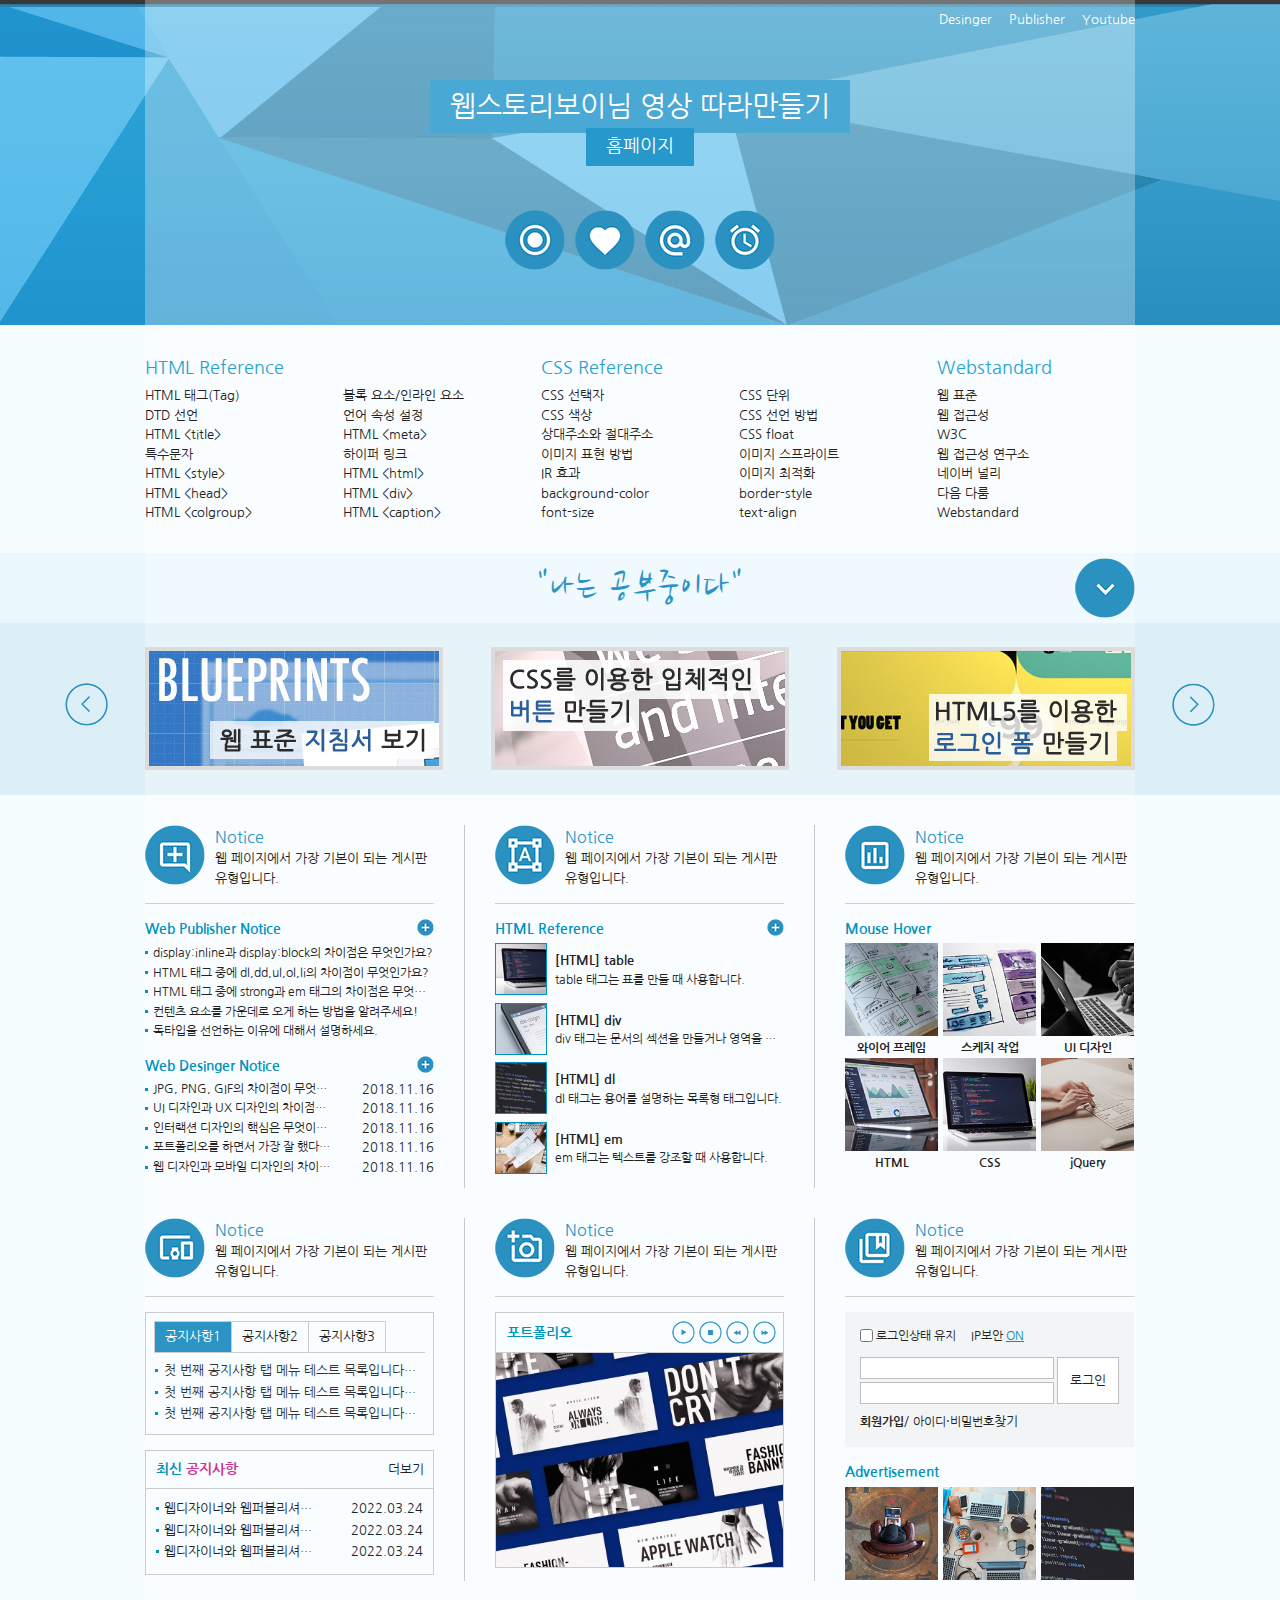
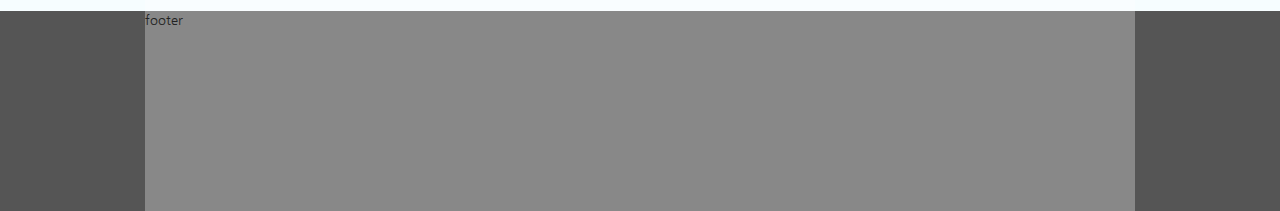
==== commit 1e8edd2e: "proceed with 26&27th lecture of 'Webstoryboy'" ====
--- a/08.WebStandard/index.html
+++ b/08.WebStandard/index.html
@@ -385,6 +385,55 @@
                         <div class="column col6">
                             <h3><span class="icon_img ir_screenOut">아이콘</span><span class="icon_title">Notice</span></h3>
                             <p class="icon_description">웹 페이지에서 가장 기본이 되는 게시판 유형입니다.</p>
+                            <!-- 로그인영역 -->
+                            <div id="login">
+                                <h4 class="ir_screenOut">로그인 정보</h4>
+                                <form id="login__form" name="login-form" action="post">
+                                    <fieldset>
+                                        <legend class="ir_screenOut">로그인 및 관련 설정</legend>
+                                        <div class="login__header">
+                                            <h5 class="ir_screenOut">로그인 보안</h5>
+                                            <!-- 로그인 체크박스 -->
+                                            <div class="loginHeader__check">
+                                                <input id="lnfor-check" type="checkbox" class="input-check">
+                                                <label for="lnfor-check"> 로그인상태 유지</label>
+                                            </div>
+                                            <!-- //로그인 체크박스 -->
+                                            <div class="loginHeader__ip">
+                                                IP보안 <em>ON</em>
+                                            </div>
+                                        </div>
+                                        <div class="login__content">
+                                            <h5 class="ir_screenOut">로그인 영역</h5>
+                                            <div class="loginContent__text">
+                                                <label for="uid" class="ir_screenOut">아이디</label>
+                                                <input type="text" id="uid" name="uid" class="input-text" maxlength="20">
+                                                <label for="upw" class="ir_screenOut">비밀번호</label>
+                                                <input type="password" id="upw" name="upw" class="input-text" maxlength="20">
+                                            </div>
+                                            <button class="loginContent__btn" type="submit">로그인</button>
+                                        </div>
+                                        <div class="login__footer">
+                                            <h5 class="ir_screenOut">로그인 문제해결</h5>
+                                            <ul>
+                                                <li><a href="#"><strong>회원가입</strong></a>/</li>
+                                                <li><a href="#">아이디</a>&middot;<a href="#">비밀번호</a>찾기</li>
+                                            </ul>
+                                        </div>
+                                    </fieldset>
+                                </form>
+                            </div>
+                            <!-- //로그인영역 -->
+                            <!-- 팝업광고영역 -->
+                            <div class="popup">
+                                <h4 class="popup__header">Advertisement</h4>
+                                <ul class="popup__banner">
+                                    <li><a href="#"><img src="./img/sban07.jpg" alt="광고배너1"></a></li>
+                                    <li><a href="#"><img src="./img/sban08.jpg" alt="광고배너2"></a></li>
+                                    <li class="last"><a href="#"><img src="./img/sban09.jpg" alt="광고배너3"></a></li>
+                                </ul>
+                            </div>
+                            <!-- //팝업광고영역 -->
                         </div>
                         <!-- //col6 -->
                     </div>
--- a/08.WebStandard/css/style.css
+++ b/08.WebStandard/css/style.css
@@ -746,11 +746,88 @@
 .gallery__btn--next:hover {
     background-position: -173px -189px;
 }
-
-.gallery__img {}
-.gallery__img ul {}
-.gallery__img  ul li {}
-.gallery__img  ul li a {}
 .gallery__img  ul li a img {
     width: 100%;
+}
+
+/* 로그인 영역 */
+#login{
+    background: #f2f4f5;
+    padding: 15px;
+    margin-bottom: 15px;
+}
+
+.login__header {
+    overflow: hidden;
+    font-size: 12px;
+    height: 30px;
+}
+.loginHeader__check {
+    float: left;
+    padding-right: 15px;
+    }
+.input-check {
+    vertical-align: -2px;
+}
+
+.loginHeader__ip {
+    float: left;
+}
+.loginHeader__ip em {
+    color: #0093bd;
+    text-decoration: underline;
+}
+
+.login__content {
+    position: relative;
+}
+.loginContent__text {}
+.loginContent__text .input-text {
+    width: 182px;
+    height: 16px;
+    padding: 2px 5px;
+    border: 1px solid #bebebe;
+    margin-bottom: 3px;
+    background: #fff;
+}
+.loginContent__btn {
+    position: absolute;
+    top: 0;
+    right: 0;
+    width: 62px;
+    height: 47px;
+    background: #fff;
+    border: 1px solid #bebebe;
+}
+.login__footer {
+    margin-top: 5px;
+}
+.login__footer li {
+    display: inline;
+}
+.login__footer li a {
+    font-size: 12px;
+}
+
+/* 팝업배너 */
+.popup__header {
+    font-size: 14px;
+    color: #0093bd;
+    padding-bottom: 4px;
+    font-weight: 700;
+
+}
+.popup__banner {
+    overflow: hidden;
+}
+.popup__banner li {
+    float: left;
+    width: 93px;
+    margin-right: 5px;
+}
+.popup__banner li.last {
+    margin-right: 0;
+}
+.popup__banner li img {
+    width: 100%;
 }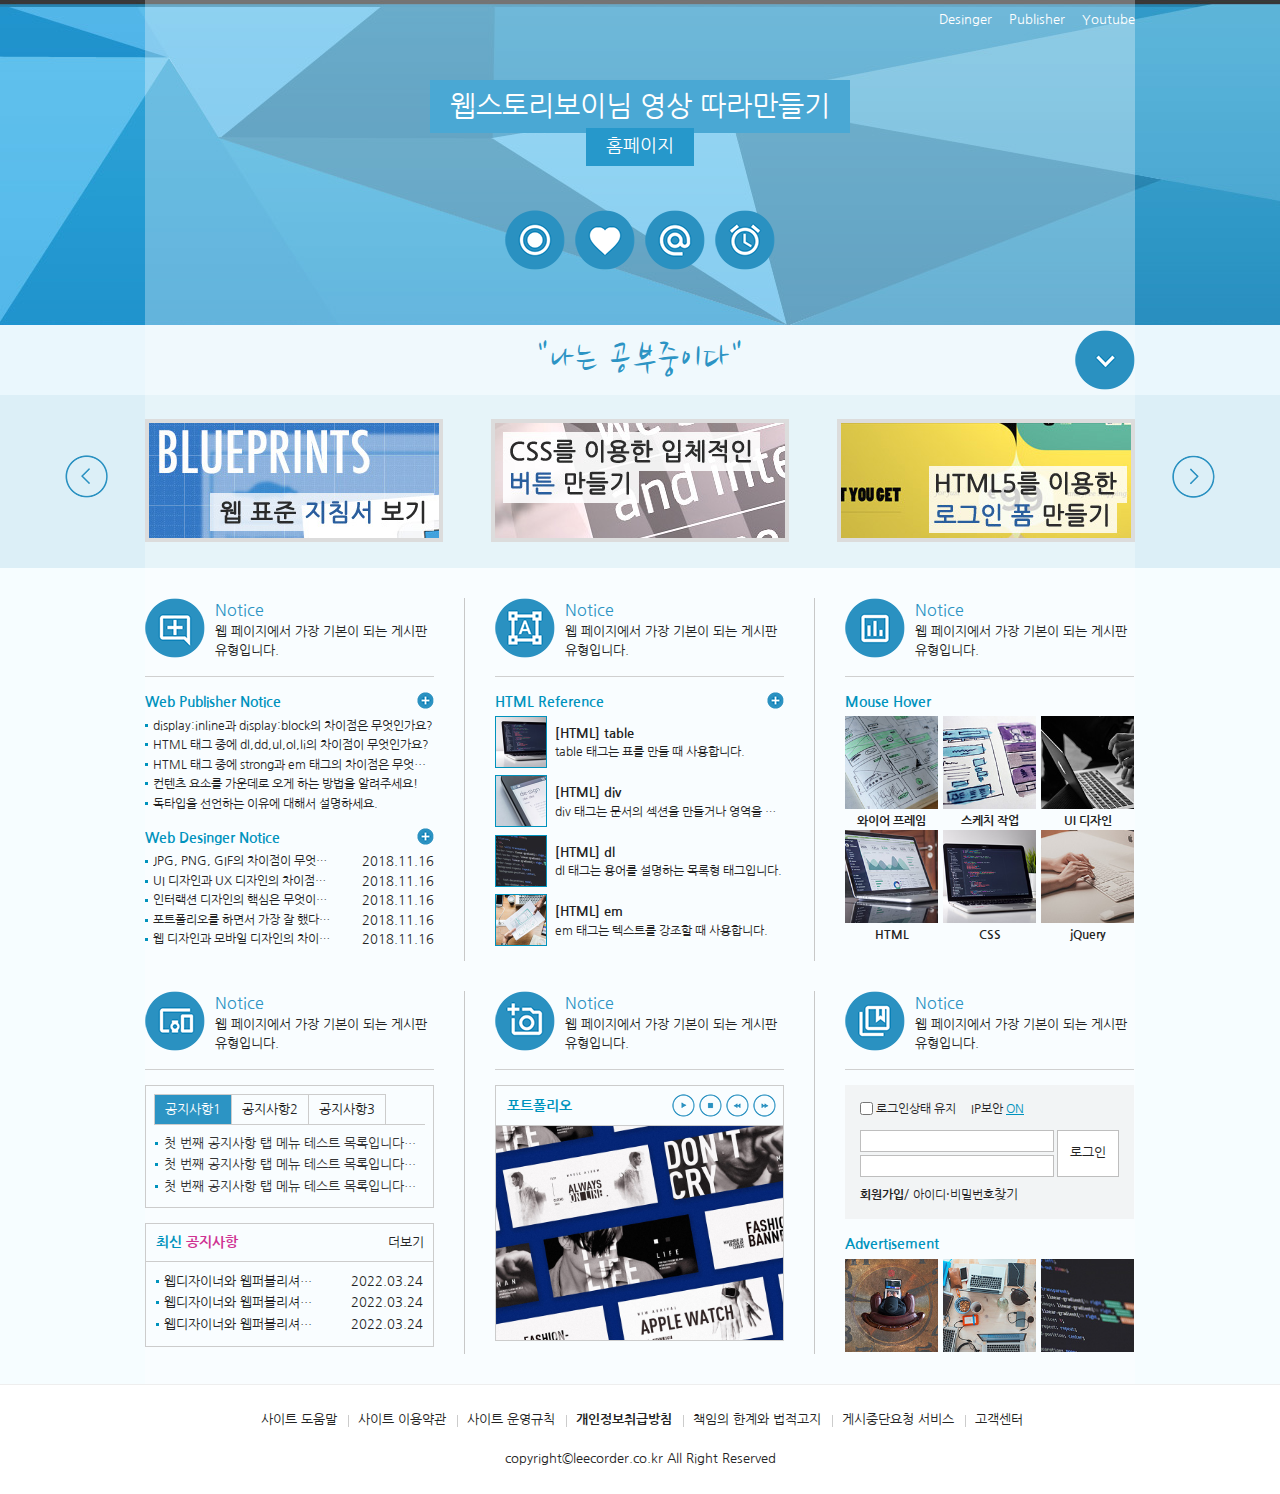
==== commit 21d3bf7d: "proceed with 28&29th lecture of 'Webstoryboy'" ====
--- a/08.WebStandard/index.html
+++ b/08.WebStandard/index.html
@@ -444,9 +444,59 @@
         <!-- //contents -->
 
         <footer id="footer">
-            <div class="container">footer</div>
+            <div class="container">
+                <h2 class="ir_screenOut">푸터 영역</h2>
+                <div class="footer">
+                    <ul class="footer__contents">
+                        <li><a href="#">사이트 도움말</a></li>
+                        <li><a href="#">사이트 이용약관</a></li>
+                        <li><a href="#">사이트 운영규칙</a></li>
+                        <li><a href="#"><strong>개인정보취급방침</strong></a></li>
+                        <li><a href="#">책임의 한계와 법적고지</a></li>
+                        <li><a href="#">게시중단요청 서비스</a></li>
+                        <li><a href="#">고객센터</a></li>
+                    </ul>
+                    <address class="footer__copy">
+                        copyright&copy;leecorder.co.kr All Right Reserved
+                    </address>
+                </div>
+            </div>
         </footer>
     </div>
     <!-- //wrap -->
+
+    <!-- jquery cdn -->
+    <script src="https://ajax.googleapis.com/ajax/libs/jquery/1.12.4/jquery.min.js"></script>
+    <script type="text/javascript">
+        $(".title .btn").click(function(e){
+            e.preventDefault();
+            $("#contents__nav").slideToggle(500);
+            /*
+            jquery 없이 vanilla js로 만들어보기!
+            $("#contents__nav").css("display","block");
+            이건 단순 css컨트롤
+            */
+            /*
+            $("#contents__nav").show();
+            $("#contents__nav").fadein();
+            $("#contents__nav").slidedown();
+            이 세개는 나타낼때 한 번 뿐이 못 씀
+            */
+            /*
+            $("#contents__nav").toggle();
+            위의 show와 hide 합쳐진 메서드
+            $("#contents__nav").fadetoggle();
+            fadein fadeout 합쳐진 메서드
+            $("#contents__nav").slidetoggle(인자에 시간 넣을수 있음);
+            slidedown slideup 합쳐진 메서드
+            위는 전부 jquery의 method
+            */
+            /*
+            $(".title .btn").addClass("on");
+            addClass 와 removeClass 합쳐진 메서드가 아래 toggle
+            */
+            $(this).toggleClass("on");
+        });
+    </script>
 </body>
 </html>--- a/08.WebStandard/css/style.css
+++ b/08.WebStandard/css/style.css
@@ -32,8 +32,7 @@
 } */
 #footer {
 /*     width: 100%; */
-    height: 200px;
-    background-color: #555;
+    border-top: 1px solid #eee;
 }
 
 /* 컨테이너 */
@@ -49,6 +48,7 @@
 /*     width: 100%;
     height: 200px; */
     background-color: #f6fdff;
+    display: none;
 }
 #contents__title {
 /*     width: 100%;
@@ -210,6 +210,10 @@
     background: url(../img/icon.png) no-repeat 0 -600px;
 }
 
+.title .btn.on {
+    background-position: 0 -660px;
+}
+
 /* 배너영역 */
 
 .banner {
@@ -830,4 +834,35 @@
 }
 .popup__banner li img {
     width: 100%;
-}+}
+
+/* 푸터영역 */
+.footer {
+    padding: 25px 0;
+    text-align: center;
+
+}
+.footer__contents {
+    margin-bottom: 20px;
+}
+.footer__contents li {
+    display: inline;
+    padding: 0px 7px 0px 10px;
+    position: relative;
+}
+.footer__contents li:before {
+    content: "";
+    width: 1px;
+    height: 12px;
+    background: #ccc;
+    position: absolute;
+    left: 0;
+    top: 2px;
+}
+.footer__contents li:first-child:before {
+    width: 0;
+    height: 0;
+}
+.footer__contents li a {}
+.footer__contents li a strong {}
+.footer__copy {}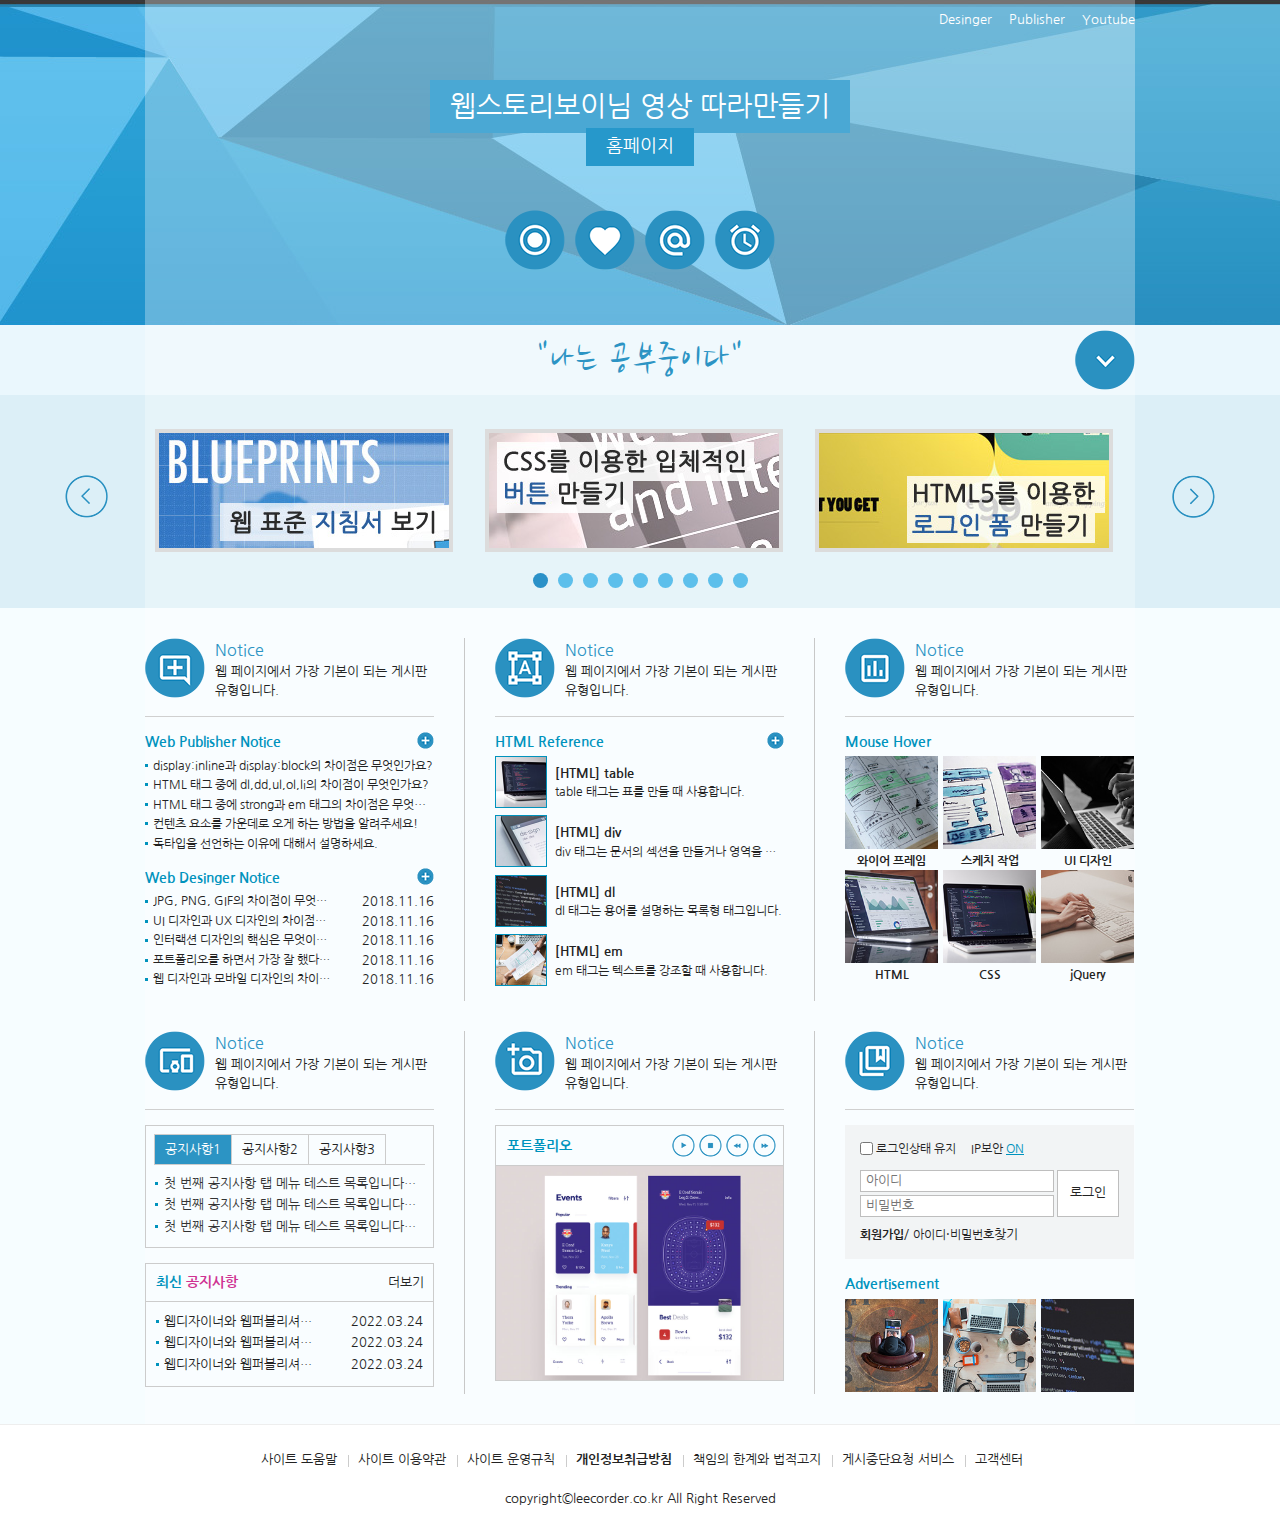
==== commit 621f0714: "webstoryboy's 32th lecture coding" ====
--- a/08.WebStandard/index.html
+++ b/08.WebStandard/index.html
@@ -13,6 +13,7 @@
     <!-- CSS Style -->
     <link rel="stylesheet" href="./css/reset.css">
     <link rel="stylesheet" href="./css/style.css">
+    <link rel="stylesheet" href="./css/slick.css">
 
     <!-- WEB Fonts 1 -->
     <link rel="preconnect" href="https://fonts.googleapis.com">
@@ -75,7 +76,7 @@
         <!-- //header -->
 
         <main id="contents">
-            <div id="contents__nav">
+            <div id="contents__nav" class="default">
                 <div class="container">
                     <h2 class="ir_screenOut">전체 메뉴</h2>
                     <div class="nav">
@@ -145,13 +146,22 @@
             <div id="contents__banner">
                 <div class="container">
                     <div class="banner">
-                    <a href="#" class="prev"><span class="ir_screenOut">이전 이미지</span></a>
+                    <!-- <a href="#" class="prev"><span class="ir_screenOut">이전 이미지</span></a>
                     <ul>
                         <li class="banner__img1"><a href="#"><img src="img/banner_link1.jpg" alt="웹 표준 지침서 보기"></a></li>
                         <li class="banner__img2"><a href="#"><img src="img/banner_link2.jpg" alt="CSS 버튼 만들기"></a></li>
                         <li class="banner__img3"><a href="#"><img src="img/banner_link3.jpg" alt="로그인 폼 만들기"></a></li>
                     </ul>
-                    <a href="#" class="next"><span class="ir_screenOut">다음 이미지</span></a>
+                    <a href="#" class="next"><span class="ir_screenOut">다음 이미지</span></a> -->
+                        <div><a href="#"><img src="img/banner_link1.jpg" alt="웹 표준 지침서 보기"></a></div>
+                        <div><a href="#"><img src="img/banner_link2.jpg" alt="CSS 버튼 만들기"></a></div>
+                        <div><a href="#"><img src="img/banner_link3.jpg" alt="로그인 폼 만들기"></a></div>
+                        <div><a href="#"><img src="img/banner_link1.jpg" alt="웹 표준 지침서 보기"></a></div>
+                        <div><a href="#"><img src="img/banner_link2.jpg" alt="CSS 버튼 만들기"></a></div>
+                        <div><a href="#"><img src="img/banner_link3.jpg" alt="로그인 폼 만들기"></a></div>
+                        <div><a href="#"><img src="img/banner_link1.jpg" alt="웹 표준 지침서 보기"></a></div>
+                        <div><a href="#"><img src="img/banner_link2.jpg" alt="CSS 버튼 만들기"></a></div>
+                        <div><a href="#"><img src="img/banner_link3.jpg" alt="로그인 폼 만들기"></a></div>
                     </div>
                 </div>
             </div>
@@ -303,7 +313,7 @@
                                 <h4 class="ir_screenOut">탭메뉴 제목</h4>
                                 <ul class="tabMenu__list">
                                     <li class="active">
-                                        <a href="#">공지사항1</a>
+                                        <a href="#" class="tabMenu__btn">공지사항1</a>
                                         <ul class="tabMenu__notice">
                                             <li><a href="#">첫 번째 공지사항 탭 메뉴 테스트 목록입니다. 첫 번째 공지사항 탭 메뉴 테스트 목록입니다.</a></li>
                                             <li><a href="#">첫 번째 공지사항 탭 메뉴 테스트 목록입니다. 첫 번째 공지사항 탭 메뉴 테스트 목록입니다.</a></li>
@@ -311,16 +321,16 @@
                                         </ul>
                                     </li>
                                     <li>
-                                        <a href="#">공지사항2</a>
-                                        <ul class="tabMenu__notice" style="display: none;">
+                                        <a href="#" class="tabMenu__btn">공지사항2</a>
+                                        <ul class="tabMenu__notice">
                                             <li><a href="#">두 번째 공지사항 탭 메뉴 테스트 목록입니다.</a></li>
                                             <li><a href="#">두 번째 공지사항 탭 메뉴 테스트 목록입니다.</a></li>
                                             <li><a href="#">두 번째 공지사항 탭 메뉴 테스트 목록입니다.</a></li>
                                         </ul>
                                     </li>
                                     <li>
-                                        <a href="#">공지사항3</a>
-                                        <ul class="tabMenu__notice" style="display: none;">
+                                        <a href="#" class="tabMenu__btn">공지사항3</a>
+                                        <ul class="tabMenu__notice">
                                             <li><a href="#">세 번째 공지사항 탭 메뉴 테스트 목록입니다.</a></li>
                                             <li><a href="#">세 번째 공지사항 탭 메뉴 테스트 목록입니다.</a></li>
                                             <li><a href="#">세 번째 공지사항 탭 메뉴 테스트 목록입니다.</a></li>
@@ -369,13 +379,14 @@
                                     </ul>
                                 </div>
                                 <div class="gallery__img">
-                                    <ul>
-                                        <li><a href="#"><img src="./img/gallery01.jpg" alt="이미지1"></a></li>
-                                        <li><a href="#"><img src="./img/gallery02.jpg" alt="이미지2"></a></li>
-                                        <li><a href="#"><img src="./img/gallery03.jpg" alt="이미지3"></a></li>
-                                        <li><a href="#"><img src="./img/gallery04.jpg" alt="이미지4"></a></li>
-                                        <li><a href="#"><img src="./img/gallery05.jpg" alt="이미지5"></a></li>
-                                    </ul>
+                                    <!-- 자연스러운 연결위해 앞뒤로 붙임 -->
+                                    <div><a href="#"><img src="./img/gallery05.jpg" alt="이미지5"></a></div>
+                                    <div><a href="#"><img src="./img/gallery01.jpg" alt="이미지1"></a></div>
+                                    <div><a href="#"><img src="./img/gallery02.jpg" alt="이미지2"></a></div>
+                                    <div><a href="#"><img src="./img/gallery03.jpg" alt="이미지3"></a></div>
+                                    <div><a href="#"><img src="./img/gallery04.jpg" alt="이미지4"></a></div>
+                                    <div><a href="#"><img src="./img/gallery05.jpg" alt="이미지5"></a></div>
+                                    <div><a href="#"><img src="./img/gallery01.jpg" alt="이미지1"></a></div>
                                 </div>
                             </div>
                             <!-- //갤러리 -->
@@ -407,9 +418,9 @@
                                             <h5 class="ir_screenOut">로그인 영역</h5>
                                             <div class="loginContent__text">
                                                 <label for="uid" class="ir_screenOut">아이디</label>
-                                                <input type="text" id="uid" name="uid" class="input-text" maxlength="20">
+                                                <input type="text" id="uid" name="uid" class="input-text" placeholder="아이디" maxlength="20">
                                                 <label for="upw" class="ir_screenOut">비밀번호</label>
-                                                <input type="password" id="upw" name="upw" class="input-text" maxlength="20">
+                                                <input type="password" id="upw" name="upw" class="input-text" placeholder="비밀번호" maxlength="20">
                                             </div>
                                             <button class="loginContent__btn" type="submit">로그인</button>
                                         </div>
@@ -467,7 +478,7 @@
 
     <!-- jquery cdn -->
     <script src="https://ajax.googleapis.com/ajax/libs/jquery/1.12.4/jquery.min.js"></script>
-    <script type="text/javascript">
+   <!--  <script type="text/javascript">
         $(".title .btn").click(function(e){
             e.preventDefault();
             $("#contents__nav").slideToggle(500);
@@ -497,6 +508,102 @@
             */
             $(this).toggleClass("on");
         });
+    </script> -->
+    <!-- vanilla js로 위 기능 구현하기 -->
+    <!-- slide library 'slick' -->
+    <script type="text/javascript" src="./js/slick.min.js"></script>
+    <!-- jquery -->
+    <script type="text/javascript">
+        /* 배너 */
+            $('.banner').slick({
+                infinite: true,
+                slidesToShow: 3,
+                slidesToScroll: 1,
+                autoplay: true,
+                autoplaySpeed: 3000,
+                dots: true
+            });
+    </script>
+    <script type="text/javascript">
+        const toggleBtn = document.querySelector(".btn");
+        const toggleTarget = document.getElementById("contents__nav");
+        /* control css attribute of id & class */
+        /* style속성은 인라인으로 바로 적용되서 !important 제외 최고우선순위. 권장되지 않음. 아래 classlist 메서드 이용 권장 */
+        /* 인라인에 display:none 과 background-position:0 -660px가 있어야 두번 클릭해야하는거 없어짐 */
+
+/*         function handleMenuToggle(){
+            let currentBackground = toggleBtn.style.backgroundPosition;
+            let newBackground;
+            if(currentBackground !== '0px -600px') {
+                newBackground = '0px -600px';
+            } else {
+                newBackground = '0px -660px';
+            };
+            toggleBtn.style.backgroundPosition = newBackground;
+
+            let currentDisplay = toggleTarget.style.display;
+            let newDisplay;
+            if(currentDisplay !== 'none') {
+                newDisplay = 'none';
+            } else {
+                newDisplay = 'block';
+            };
+            toggleTarget.style.display = newDisplay;
+        };
+        toggleBtn.addEventListener('click',handleMenuToggle); */
+
+        /* use toggle method */
+        toggleBtn.addEventListener('click', function(){
+            toggleTarget.classList.toggle('on');
+            toggleBtn.classList.toggle('on');
+        });
+
+    /* 기능 순서도
+        1. btn을 누른다
+        2. #contents__nav의 display:none 이 display:block이 된다
+        3. .btn의 배경속성이 background-position: 0 -660px;이 된다
+        4. 다시 btn을 클릭하면 이전으로 돌아온다
+        5. 메뉴가 나타나고 사라질 때 transition으로 부드럽게처리
+          */
+    </script>
+    <script type="text/javascript">
+        /* Collum4 TabMenu Script */
+        const tabList = document.querySelectorAll('.tabMenu .tabMenu__list>li');
+
+        for(let i = 0; i < tabList.length; i++){
+            tabList[i].querySelector('.tabMenu__btn').addEventListener('click', function(e){
+                e.preventDefault();
+                for(let j = 0; j < tabList.length; j++){
+                    tabList[j].classList.remove('active');
+                }
+                this.parentNode.classList.add('active');
+                /* console.log(this); this 찍어보면 a태그 tabMenu__btn나옴 */
+                /* 이 this = tabList[i].queryselector('.tabMeun__btn')임 */
+            });
+        }
+        /* 기능순서도
+            1. 각 공지사항의 default 값은 display:none
+            2. 공지사항 button은 a 태그임
+            3. a태그로  button을 찾기
+            4. 각 class명을 다르게 주기 혹은 for문 이용하기!
+
+            3개의 버튼이 있다...
+            버튼들에는 동일한 클래스가 적용되어 있다.
+                각각 클래스 따로 줘서하면 노가다지만 쉽게 할듯?
+            */
+
+        /* Collum5 Gallery - IMG slide Script */
+        /* 순서도
+            1. '.gallery__btn'
+            2. prev('gallery__btn--prev') & next('gallery__btn--next') btn
+            3. available autoplay('gallery__btn--play') & pause('gallery__btn--stop') slide
+            4. transform:tlanslatex 이용하여 img slide - carousel
+            5. nextBtn 누르면 -287px 누적
+            6. prevBtn 누르면 +287px 누적
+            7. 제일 처음[0] 혹은 제일 마지막[length-1?]에서는 이미지 처음으로 이동  */
+        const slideImg = document.querySelectorAll('.gallery__img>div'); /* img 찾기 */
+
+        const carouselSlide = document.querySelector('.gallery__img');
     </script>
 </body>
 </html>--- a/08.WebStandard/css/style.css
+++ b/08.WebStandard/css/style.css
@@ -48,8 +48,17 @@
 /*     width: 100%;
     height: 200px; */
     background-color: #f6fdff;
+}
+
+/* 왜? #contents__nav .default라고 상세도를 올려 선택자
+이용하면 .on 헬퍼 클래스가 안먹히고 상세도 업으면 먹히죠?! */
+/* css의 specifishity(명세도) 때문임
+#contents__nav .default의 경우엔 명세도가 1-1-0이라 id에 먹힘 */
+/* css */
+.default {
     display: none;
 }
+
 #contents__title {
 /*     width: 100%;
     height: 200px; */
@@ -200,27 +209,37 @@
     color: #2c94c4;
     font-family: 'Nanum Brush Script', cursive;
 }
-.title .btn {
+
+/* .title .btn이라고 상세도 올리면 .on헬퍼 클래스가 안되는이유가? */
+.btn {
     position: absolute;
     /* position 많이 사용 시 반응형에서 힘들다 많이 안쓰는게 좋음 */
     top: 5px;
     right: 0;
     width: 60px;
     height: 60px;
-    background: url(../img/icon.png) no-repeat 0 -600px;
-}
-
+    background: url(../img/icon.png) no-repeat;
+    background-position: 0 -600px;
+    z-index: 1;
+}
+
+/* helper class for jquery
 .title .btn.on {
     background-position: 0 -660px;
+} */
+
+/* helper class for vanilla javascript */
+.on {
+    background-position: 0px -660px;
+    display: block;
 }
 
 /* 배너영역 */
 
-.banner {
+/* .banner {
     position: relative;
     padding: 24px 0 20px;
 }
-
 .banner a.prev {
     position: absolute;
     left: -80px;
@@ -239,7 +258,6 @@
 }
 .banner a.prev:hover {background-position: -193px 0; }
 .banner a.next:hover {background-position: -193px -43px; }
-
 .banner ul {
     overflow: hidden;
 }
@@ -247,23 +265,23 @@
     float: left;
     width: 330px;
 }
-/* img는 인라인구조 */
+img는 인라인구조
 .banner ul li img {
     border: 4px solid #dcdcdc;
 }
 .banner ul li img:hover {
     border-color: #98bcbc;
 }
-/* .banner ul li:last-child {
+.banner ul li:last-child {
     text-align: right;
 }
 .banner ul li:nth-child(2) {
     text-align: center;
 } 
-Cross Browsing 방법은 아래처럼*/
-
-/* text-align 속성은 inline구조에서 사용가능
-    block에서는 안먹힘 */
+Cross Browsing 방법은 아래처럼
+
+text-align 속성은 inline구조에서 사용가능
+    block에서는 안먹힘
 .banner ul li.banner__img1 {
     text-align: left;
 }
@@ -272,7 +290,61 @@
 }
 .banner ul li.banner__img3 {
     text-align: right;
-}
+} */
+/* Jquery이용 슬릭배너 */
+.banner {
+    position: relative;
+    padding: 24px 0 40px;
+}
+.banner .slick-prev {
+    position: absolute;
+    left: -80px;
+    top: 80px;
+    width: 43px;
+    height: 43px;
+    background: url(../img/icon.png) no-repeat -150px 0;
+    text-indent: -9999px;
+    cursor: pointer;
+}
+.banner .slick-next {
+    position: absolute;
+    right: -80px;
+    top: 80px;
+    width: 43px;
+    height: 43px;
+    background: url(../img/icon.png) no-repeat -150px -43px;
+    text-indent: -9999px;
+    cursor: pointer;
+}
+.banner .slick-prev:hover {background-position: -193px 0;}
+.banner .slick-next:hover {background-position: -193px -43px;}
+.banner img {border: 4px solid #dcdcdc;}
+.banner img:hover {border-color: #98bcbc;}
+.banner .slick-slide {margin: 10px;}
+.banner .slick-dots {
+    position: absolute;
+    bottom: 15px;
+    display: block;
+    width: 100%;
+    text-align: center;
+}
+.banner .slick-dots li {
+    display: inline-block;
+    width: 15px;
+    height: 15px;
+    margin: 5px;
+}
+.banner .slick-dots li button {
+    font-size: 0;
+    line-height: 0;
+    display: block;
+    width: 15px;
+    height: 15px;
+    cursor: pointer;
+    background: #5dbfeb;
+    border-radius: 50%;
+}
+.banner .slick-dots li.slick-active button {background: #2b91c8;}
 
 /* 컨텐츠 영역 */
 /* column class 공통요소 */
@@ -616,12 +688,17 @@
     padding: 5px 10px;
     display: block; 
 }
+/* .tabMenu__list .tabMenu__btn {
+    padding: 5px 10px;
+    display: block; 
+} */
 .tabMenu__list li .tabMenu__notice {
     width: 270px;
     position: absolute;
     top: 48px;
     left: 0;
     border: 0;
+    display: none;
 }
 .tabMenu__list li .tabMenu__notice li {
     float: none;
@@ -642,6 +719,9 @@
 .tabMenu__list .active {
     background: #2c94c4;
 }
+.tabMenu__list .active ul {
+    display: block;
+}
 .tabMenu__list .active a {
     color: #fff;
 }
@@ -750,8 +830,17 @@
 .gallery__btn--next:hover {
     background-position: -173px -189px;
 }
-.gallery__img  ul li a img {
-    width: 100%;
+
+/* gallery slide */
+.gallery__img {
+    display: flex;
+    overflow: hidden;
+}
+.gallery__img div {}
+.gallery__img div a {}
+.gallery__img div a img {
+    width: 287px;
+    transform: translateX(-574px);
 }
 
 /* 로그인 영역 */
@@ -865,4 +954,4 @@
 }
 .footer__contents li a {}
 .footer__contents li a strong {}
-.footer__copy {}+.footer__copy {}
